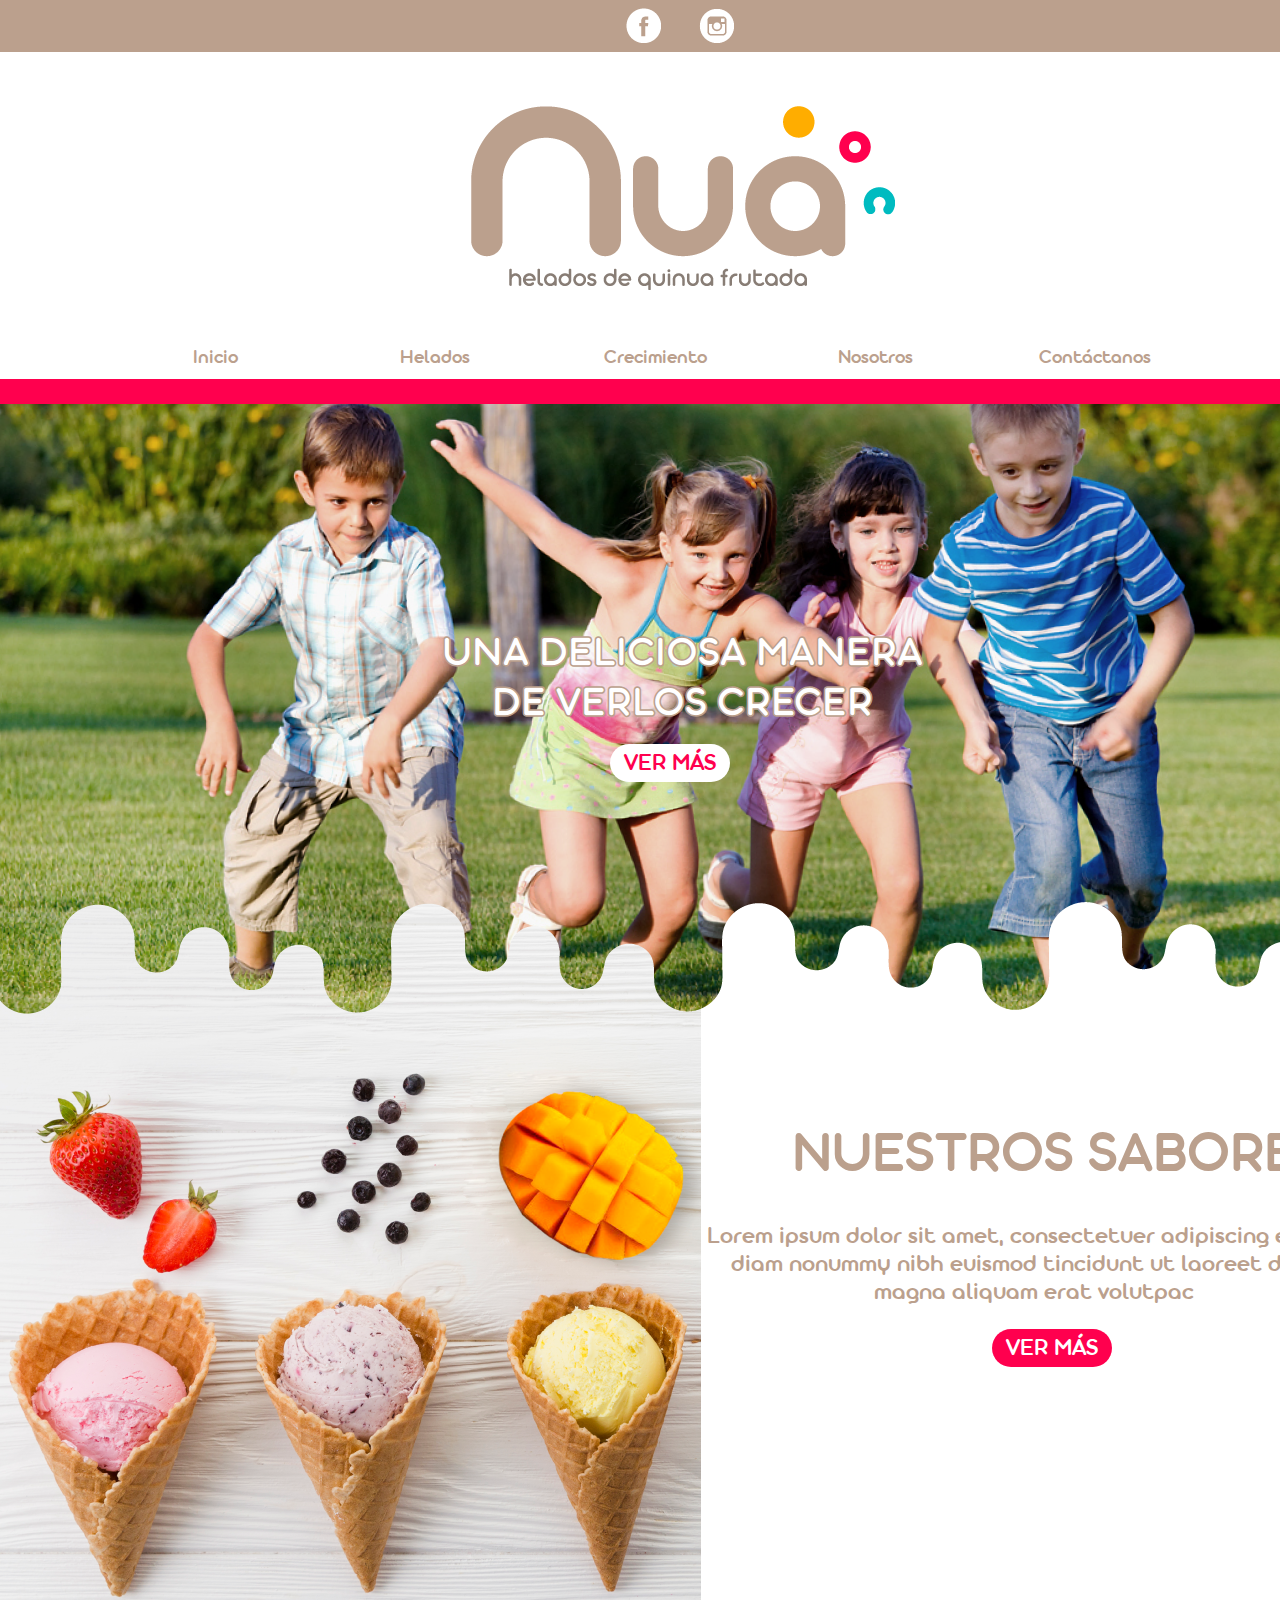
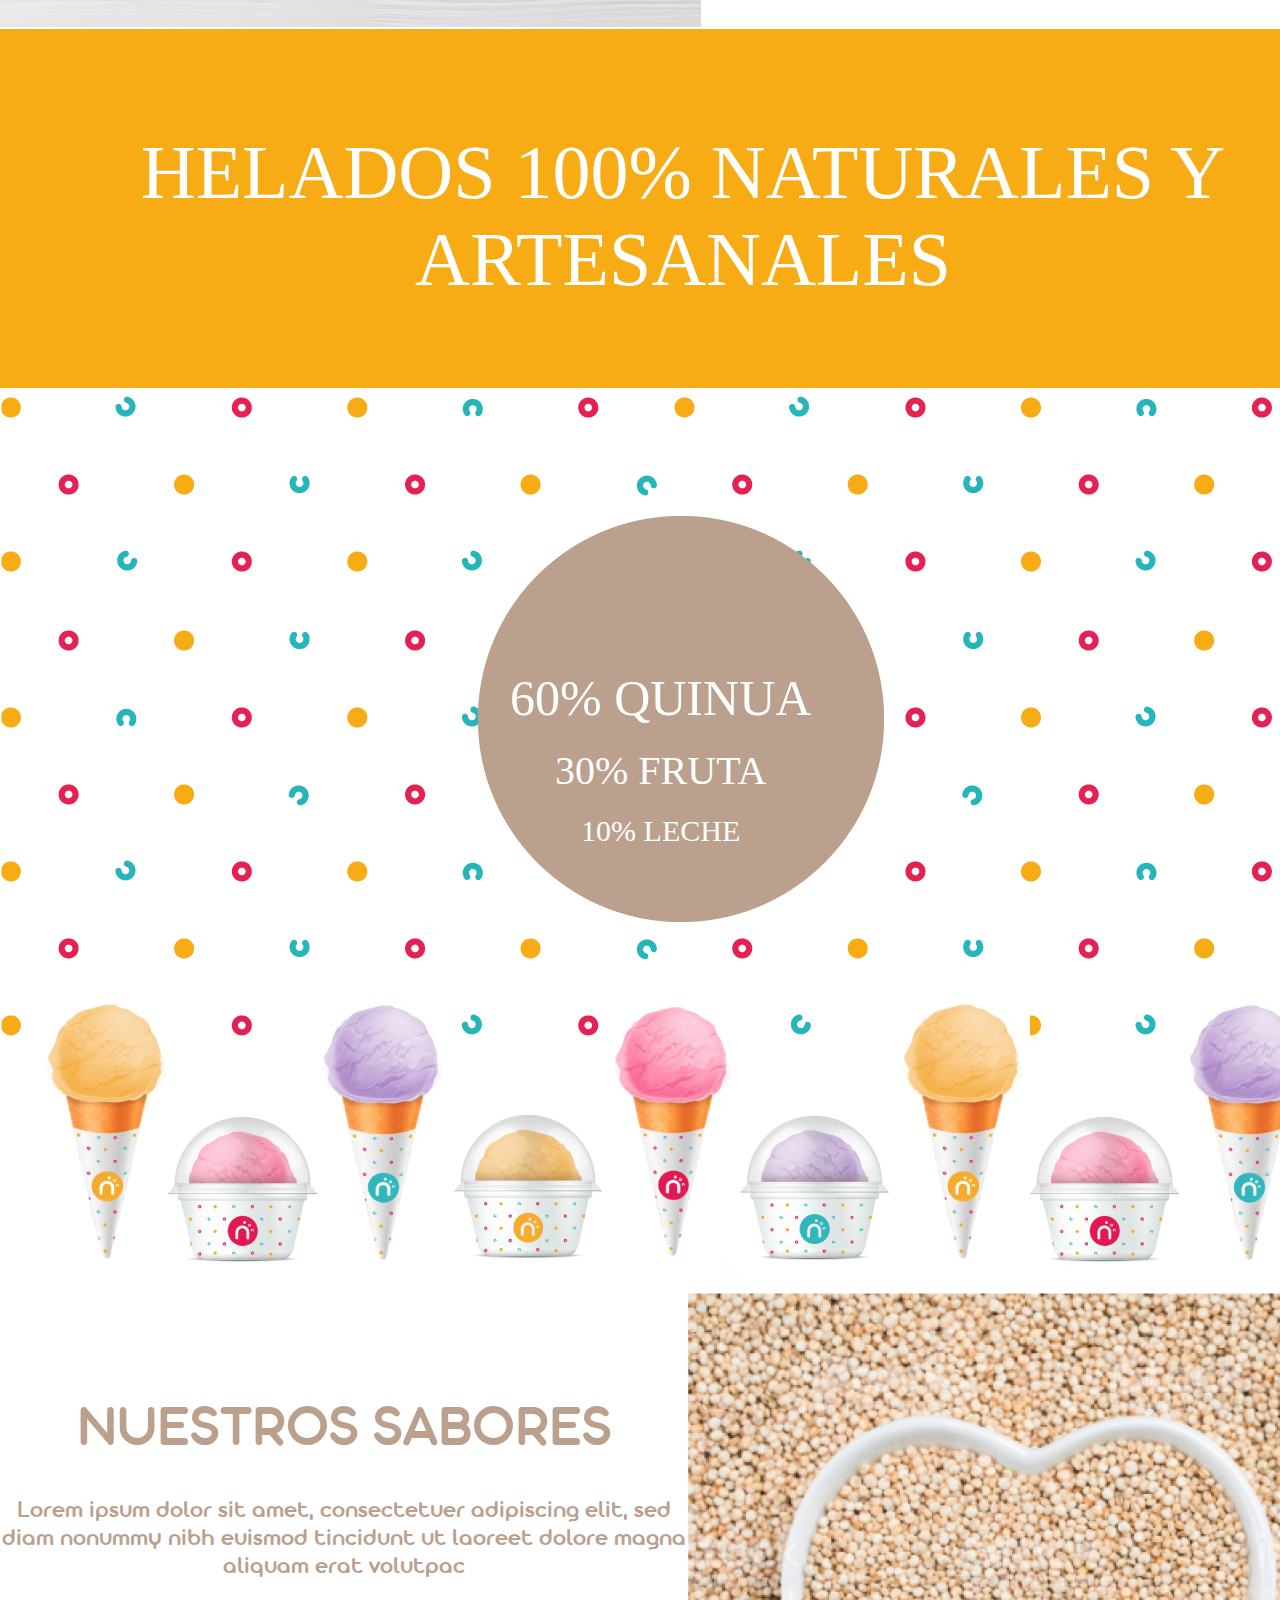
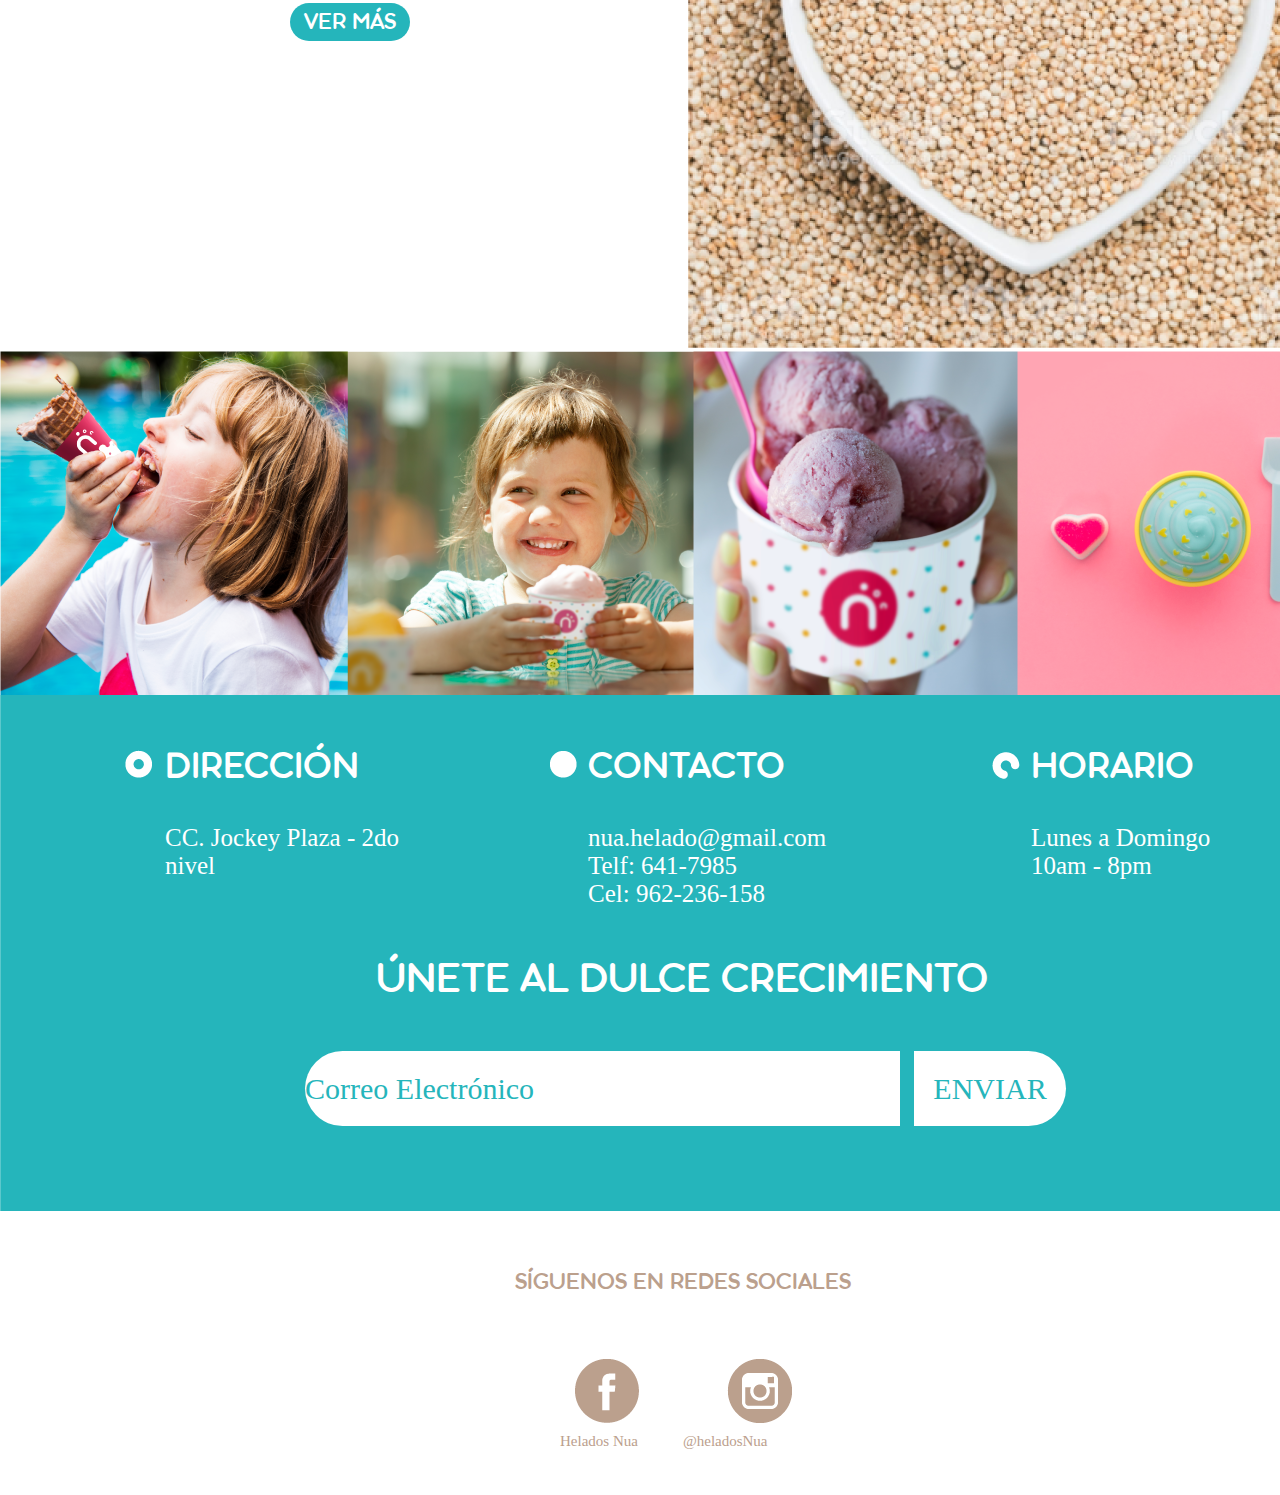
==== index.html @ 782ae6f1 "1" ====
<!doctype html>
<html>
<head>
<link href="images/logonua2.png" type="image/x-icon" rel="shortcut icon"/>
<meta charset="UTF-8">
<title>Nua</title>
<link href="css/estilos.css" rel="stylesheet" type="text/css">
</head>
<body>
<section class="contenedor">
	
<header class="cabecera">
	        <article class="rrss">
                <img src="images/1.png" alt="" class="rrss0"/>
	        </article>
			<nav class="cajalogo">
				<ul>
				<li><a href="index.html"><img src="images/logonua.png" alt="" class="logo"/></a></li>
				</ul>
		        <img src="images/logonua2.png" alt="" class="logo2"/>
	</nav>
			<nav class="menu">
				<ul>
					<li class="inicio"><a href="index.html">Inicio</a></li>
					<li><a href="helados.html">Helados</a></li>
					<li class="creci"><a href="crecimiento.html">Crecimiento</a></li>
					<li><a href="nosotros.html">Nosotros</a></li>
					<li><a href="contactanos.html">Contáctanos</a></li>
				</ul>
			</nav>
	        <article class="rosa">
	        </article>
</header>
	
	
<section class="contenido">
	
    <article class="parte1">
	    <img src="images/banner1.png" alt="" class="banner1"/>
        <h1 class="titulo1">UNA DELICIOSA MANERA<br>DE VERLOS CRECER</h1>
	    <article class="ovalo">
	       <p class="ver"><a href="nosotros.html">VER MÁS</a></p>
	    </article>
	    <img src="images/foto1.png" alt="" class="foto1"/>
	    <article class="cajatexto1">
		   <h2 class="subtitulo1">NUESTROS SABORES</h2>
		   <p>Lorem ipsum dolor sit amet, consectetuer adipiscing elit, sed diam nonummy nibh euismod tincidunt ut laoreet dolore magna aliquam erat volutpac</p>
		   <article class="ovalo2">
	          <p class="ver2"><a href="helados.html">VER MÁS</a></p>
	       </article>
	    </article>
    </article>
	
    <article class="parte2">
	    <article class="amarillo">
	       <p class="barraamarilla">HELADOS 100% NATURALES Y ARTESANALES</p>
	    </article>
	    <article class="bola">
		   <p class="ciento1">60% QUINUA</p>
           <p class="ciento2">30%  FRUTA</p>
           <p class="ciento3">10% LECHE</p>
	    </article>
	    <img src="images/banner2.png" alt="" class="banner2"/>
	    <article class="cajatexto2">
		   <h2 class="subtitulo2">NUESTROS SABORES</h2>
		   <p>Lorem ipsum dolor sit amet, consectetuer adipiscing elit, sed diam nonummy nibh euismod tincidunt ut laoreet dolore magna aliquam erat volutpac</p>
		   <article class="ovalo3">
	          <p class="ver2">VER MÁS</p>
	       </article>
	    </article>
	    <img src="images/foto2.png" alt="" class="foto2"/>
	    <img src="images/foto3.png" alt="" class="foto3"/>
	</article>
	
	<article class="parte3">
		<article class="caja">
		   <article class="texto1">
		      <h3>DIRECCIÓN</h3>
			  <p class="info">CC. Jockey Plaza - 2do nivel</p>
		   </article>
		   <article class="texto2">
			  <h3>CONTACTO</h3>
			   <p class="info">nua.helado@gmail.com Telf: 641-7985<br>Cel: 962-236-158</p>
		   </article>
		   <article class="texto3">
		      <h3>HORARIO</h3>
			  <p class="info">Lunes a Domingo<br>10am - 8pm</p>
		   </article>
	   	   <h3 class="unete">ÚNETE AL DULCE CRECIMIENTO</h3>
		   <article class="envio">
		      <form action="/action_page.php">
                 <input class="correo" type="text" name="email" value="Correo Electrónico">
                 <input class="correo2" type="submit" value="ENVIAR">
              </form>
		   </article>
        </article>
		<img src="images/foto4.png" alt="" class="foto4"/>
    </article>
</section>
	
	
<footer class="pie">
    <p class="cierre">SÍGUENOS EN REDES SOCIALES</p>
	<article class="link">
	<img src="images/rrss.png" alt="" class="redes"/>
    <p class="fb">Helados Nua</p>
	<p class="ig">@heladosNua</p>
	</article>
</footer>
	
</section>
</body>
</html>
---- css/estilos.css ----
@charset "UTF-8";
/* CSS Document */
@font-face{
	font-family: fuente_1;
	font-style: normal;
	font-weight: normal;
	src: url( ../fonts/Aristotelica-Display-DemiBold-trial.ttf);
}
@font-face{
	font-family: fuente_2;
	font-style: normal;
	font-weight: normal;
	src: url( ../fonts/Aristotelica-Display-Bold-trial.ttf);
}
@font-face{
	font-family: comfortaa;
}
*{
	margin: 0;
	padding: 0;
	list-style: none;
}
.contenedor{
	width: 1366px;
	height: auto;
	margin: 0 auto;
	font-family: fuente_1;
}
/* ==================== *\
	    CABEZA
\* ==================== */

.cabecera{
	width: 100%;
	height: auto;
	font-family: fuente_1;
}

.rrss{
	width: 100%;
	height: 52px;
	float: left;
	background: #BBA08D;
}

.rrss0{
	margin: 7px 0 0 625px;
 }

.cajalogo{
	width: 100%;
	height: 285px;
	float: left;
}

.logo{
	margin: 54px 0 0 471px;
}

.logo2{
	display: none;
}

.menu{
	float: left;
	width: 88%;
	margin: 0 0 0 150px;
}

.menu li a{
	padding-top: 12px;
	width: 130px;
	height: 30px;
	float: left;
	margin-right: 90px;
	text-decoration: none;
	color: #BBA08D;
	border-radius: 100px;
	text-align: center;
	font-size: 20px;
}

.menu li a:hover{
	background: #FF004E;
	color: white;
}

.rosa{
	width: 100%;
	height: 25px;
	background: #FF004E;
	float: left;
}

/* ==================== *\
	    CONTENIDO
\* ==================== */

.contenido{
	width: 100%;
	height: auto;
    overflow: hidden;
	float: left;
}

/* ==================== *\
	    PARTE1
\* ==================== */

.parte1{
	width: 100%;
	height: 1225px;
	float: left;
}

.banner1{
	width: auto;
	position: absolute;
	float: left;
}

.titulo1{
	text-align: center;
	margin: 230px 0 0 442px;
	font-size: 45px;
	color: white;
	position: absolute;
	font-family: fuente_2;
  -webkit-text-stroke: 1.5px #BBA08D;
}

.ovalo{
	margin: 340px 0 0 610px;
	position: absolute;
	width: 120px;
	height: 38px;
	background: white;
	border-bottom-right-radius: 20px;
	border-bottom-left-radius: 20px;
	border-top-right-radius: 20px;
	border-top-left-radius: 20px;
}

.ver{
	margin-top: 8px;
}

.ver a{
	color: #FF004E;
	width: 120px;
	height: 30px;
	float: left;
	text-decoration: none;
	border-radius: 100px;
	text-align: center;
	font-size: 25px;
}

.foto1{
	margin: 482px 0;
	float: none;
}

.cajatexto1{
	width: 664px;
	height: 610px;
	position:relative;
	margin-top: 614px;
	float: right;
}

.subtitulo1{
	margin: 111px 0 0 50px;
	font-size: 60px;
	text-align: center;
	color: #BBA08D;
}

p{
	margin-top: 30px;
	font-size: 25px;
	text-align: center;
	color: #BBA08D;
}

.ovalo2{
	margin:  20px 0 0 290px;
	position: absolute;
	width: 120px;
	height: 38px;
	background: #FF004E;
	border-bottom-right-radius: 20px;
	border-bottom-left-radius: 20px;
	border-top-right-radius: 20px;
	border-top-left-radius: 20px;
}

.ver2{
	color: white;
	margin-top: 8px;
}

.ver2 a{
	color: white;
	width: 120px;
	height: 30px;
	float: left;
	text-decoration: none;
	border-radius: 100px;
	text-align: center;
	font-size: 25px;
}

/* ==================== *\
	    PARTE2
\* ==================== */

.parte2{
	width: 100%;
	height: auto;
	float: left;
}

.amarillo{
	width: 100%;
	height: 359px;
	background: #F7AB14;
	float: left;
}

.barraamarilla{
	font-size: 76px;
	text-align: center;
	margin: 100px 0 0 0;
	font-family: comfortaa;
	color: white;
}

.bola{
	position: absolute;
	font-family: comfortaa;
	margin: 610px 0 0 510px;
}

.ciento1{
	font-size: 50px;
	color: white;
}

.ciento2{
	font-size: 40px;
	color: white;
	margin-top: 20px;
}

.ciento3{
	font-size: 30px;
	color: white;
	margin-top: 20px;
}

.banner2{
	float: left;
}

.cajatexto2{
	width: 688px;
	height: 656px;
	float: left;
}

.subtitulo2{
	margin: 111px 0 0 0px;
	font-size: 60px;
	text-align: center;
	color: #BBA08D;
}

.ovalo3{
	margin:  20px 0 0 290px;
	position: absolute;
	width: 120px;
	height: 38px;
	background: #25B5BB;
	border-bottom-right-radius: 20px;
	border-bottom-left-radius: 20px;
	border-top-right-radius: 20px;
	border-top-left-radius: 20px;
}

.foto2{
	float: left;
}

.foto3{
	float: left;
}

/* ==================== *\
	    PARTE3
\* ==================== */

.parte3{
	width: 100%;
	height: auto;
	float: left;
}

.caja{
	width: 1366px;
	position: absolute;
	color: white;
}

.texto1{
	margin: 55px 0 0 165px;
	width: 258px;
	height: 210px;
	float: left;
}

.texto2{
	margin: 55px 0 0 165px;
	width: 258px;
	height: 210px;
	float: left;
}

.texto3{
	margin: 55px 0 0 185px;
	width: 258px;
	height: 210px;
	float: left;
}

h3{
	font-size: 40px;
}

.info{
	color: white;
	font-family: comfortaa;
	text-align: left;
}

.unete{
	float: left;
	margin: 0 0 0 376px;
	font-size: 45px;
}

.envio{
	margin: 41px 0 0 305px;
	width: 765px;
	height: 75px;
	float: left;
}

.correo{
	width: 595px;
	height: 75px;
	border-top-left-radius: 50px;
	border-bottom-left-radius: 50px;
	font-size: 30px;
	font-family: comfortaa;
	color: #25B5BB;
	border: 0px;
}

.correo2{
	width: 152px;
	height: 75px;
	border-top-right-radius: 50px;
	border-bottom-right-radius: 50px;
	font-size: 30px;
	font-family: comfortaa;
	color: #25B5BB;
	border: 0px;
	margin-left: 10px;
	background: white;
}

.foto4{
	float: left;
}

/* ==================== *\
	    PIE
\* ==================== */

.pie{
	widows: 100%;
	height: 284px;
	float: left;
}

.cierre{
	margin: 60px;
}

.redes{
	margin-left: 575px;
	float: left;
}

.fb{
	font-size: 15px;
	font-family: comfortaa;
	float: left;
	margin: 10px 0 0 560px;
}

.ig{
	font-size: 15px;
	font-family: comfortaa;
	float: left;
	margin: 10px 0 0 45px;
}

/* ==================== *\
	    PARTE4
\* ==================== */

.parte4{
	width: 100%;
	height: auto;
	float: left;
}

.banner3{
	width: auto;
	position: absolute;
}

.titulo2{
	text-align: center;
	margin: 260px 0 0 590px;
	font-size: 60px;
	color: #BBA08D;
	position: absolute;
	font-family: fuente_2;
}

.blanco{
	width: 100%;
	height: 405px;
	position:relative;
	margin-top: 674px;
	float: left;
}

.barrablanca{
	font-size: 76px;
	text-align: center;
	margin: 80px 0 0 0;
	font-family: comfortaa;
	color: #F7AB14;
}

/* ==================== *\
	    PARTE5
\* ==================== */

.parte5{
	width: 100%;
	height: auto;
	float: left;
}

.bloque1{
	width: 100%;
	height: auto;
	float: left;
}
.foto5{
	float: left;
}

.cajatexto3{
	width: 690px;
	height: 676px;
	float: left;
}

.subtitulo3{
	margin-top: 150px;
	font-size: 60px;
	text-align: center;
	color: #FF004E;
}

.bloque2{
	width: 100%;
	height: auto;
	float: left;
}

.cajatexto4{
	width: 690px;
	height: 676px;
	float: left;
}

.subtitulo4{
	margin-top: 150px;
	font-size: 60px;
	text-align: center;
	color: #25B5BB;
}


.foto6{
	float: left;
}

.bloque3{
	width: 100%;
	height: auto;
	float: left;
}

.foto7{
	float: left;
}

.cajatexto5{
	width: 690px;
	height: 676px;
	float: left;
}

.subtitulo5{
	margin-top: 150px;
	font-size: 60px;
	text-align: center;
	color: #F7AB14;
}


/* ==================== *\
	    PARTE6
\* ==================== */

.parte6{
	width: 100%;
	height: auto;
	float: left;
}

.banner4{
	width: auto;
	position: absolute;
}

.titulo3{
	text-align: center;
	margin: 250px 0 0 460px;
	font-size: 70px;
	color: white;
	position: absolute;
	font-family: fuente_2;
	-webkit-text-stroke : 3px #887D75;
}

.bolitas{
	width: 100%;
	height: 587px;
	position:relative;
	margin-top: 674px;
	float: left;
}

.foto8{
	float: left;
}

.cajatexto6{
	width: 100%;
	height: 80px;
	position: absolute;
	float: left;
	background: #BBA08D;
	margin-top: 225px;
}

.barra{
	margin-top: 25px;
	color: white;
	font-size: 30px;
}

/* ==================== *\
	    PARTE7
\* ==================== */

.parte7{
	width: 100%;
	height: auto;
	float: left;
}

.bloque4{
	width: 100%;
	height: auto;
	float: left;
}

.foto9{
	float: left;
}

.cajatexto7{
	width: 746px;
	height: 491px;
	float: left;
}

.subtitulo6{
	margin-top: 150px;
	font-size: 60px;
	text-align: center;
	color: #25B5BB;
}

.cajatexto8{
	width: 100%;
	height: 310px;
	position:relative;
	float: left;
	background: #F7AB14;
}

.barra1{
	margin-top: 60px;
	color: white;
	font-size: 40px;
}

.barra2{
	margin: 10px 120px 0 0;
 	text-align: right;
	color: white;
}

.foto10{
	float: left;
}

.foto11{
	float: left;
}

/* ==================== *\
	    PARTE8
\* ==================== */

.parte8{
	width: 100%;
	height: auto;
	float: left;
}

.bloque5{
	width: 100%;
	height: auto;
	float: left;
}

.foto12{
	float: left;
}

.cajatexto10{
	width: 667px;
	height: 531px;
	float: left;
}

.subtitulo7{
	margin-top: 150px;
	font-size: 60px;
	text-align: center;
	color: #25B5BB;
}

.cajatexto11{
	width: 100%;
	height: 175px;
	position:relative;
	float: left;
	background: #BBA08D;
}

.barra3{
	margin-top: 45px;
	color: white;
	font-size: 42px;
}

.foto13{
	float: left;
}

/* ==================== *\
	    PARTE9
\* ==================== */

.parte9{
	width: 100%;
	height: auto;
	float: left;
}
.bloque6{
	margin: 100px 0 0 300px;
	background: white;
	width: 766px;
	height: 669px;
	float: left;
	position: absolute;
}

.subtitulo8{
	margin-top: 120px;
	font-size: 60px;
	text-align: center;
	color: #25B5BB;
}

.inf{
	font-family: comfortaa;
	text-align: center;
}

.subtitulo9{
	margin-top: 50px;
	font-size: 60px;
	text-align: center;
	color: #FFAD00;
}

.bloque7{
	margin: 850px 0 0 100px;
	background: white;
	width: 1181px;
	height: 802px;
	float: left;
	position: absolute;
}

.subtitulo10{
	margin-top: 50px;
	font-size: 60px;
	text-align: center;
	color: #FF004E;
}



.cajaFlex {
	padding:50px;
	}

form{
	margin: auto;
	width: 850px;
}

form li {
	margin-bottom: 15px;
	width: 850px;
}

.cajaTXT {
	padding: 5px;
	font-size: 24px;
	width: 820px;
	font-family: comfortaa;
}

.cajaTXTm{
	padding: 5px;
	font-size: 24px;
	width: 820px;
	height: 300px;
	font-family: comfortaa;
}




@media screen and (max-width: 780px) {

.contenedor{
	width: 100%;
	max-width: 780px;
	height: auto;
	margin: 0 auto;
	font-family: fuente_1;
}
	
.cabecera{
	width: 100%;
	height: 407px;
	font-family: fuente_1;
}

.rrss{
	width: 100%;
	height: 40px;
	float: left;
	background: #BBA08D;
}

.rrss0{
	display: none;
 }

.cajalogo{
	width: 100%;
	height: 285px;
	float: left;
}

.logo{
	display: none;
}
	
.logo2{
	display: block;
	width: 25%;
	margin-top: 20px;
	margin-left: 38%;
}

.inicio{
	display: none;
}	

.creci{
	display: none;
}		
	
.menu{
	float: left;
	width: 88%;
	margin: 0 0 0 10%;
}

.menu li a{
	padding-top: 12px;
	width: 19%;
	height: 30px;
	float: left;
	margin-right: 90px;
	text-decoration: none;
	color: #BBA08D;
	border-radius: 100px;
	text-align: center;
	font-size: 22px;
}

.menu li a:hover{
	background: #FF004E;
	color: white;
}

.rosa{
	margin-top: 20px;
	width: 100%;
	height: 20px;
	background: #FF004E;
	float: left;
}

/* ==================== *\
	    CONTENIDO
\* ==================== */

.contenido{
	width: 100%;
	height: auto;
    overflow: hidden;
	float: left;
}

/* ==================== *\
	    PARTE1
\* ==================== */

.parte1{
	width: 100%;
	height: 630px;
	float: left;
}

.banner1{
	width: 100%;
	position: absolute;
	float: left;
}

.titulo1{
	text-align: center;
	margin: 150px 0 0 242px;
	font-size: 30px;
	color: white;
	position: absolute;
	font-family: fuente_2;
  -webkit-text-stroke: 1.5px #BBA08D;
}

.ovalo{
	display: none;
}

.ver{
	display: none;
}

.ver a{
	display: none;
}

.foto1{
	
	display: none;
}

.cajatexto1{
	margin-top: 350px;
	width: 100%;
	height: 280px;
	float: left;
}

.subtitulo1{
	margin: 50px 0 0 0px;
	font-size: 60px;
	text-align: center;
	color: #BBA08D;
}

p{
	margin-top: 20px;
	font-size: 20px;
	text-align: center;
	color: #BBA08D;
}

.ovalo2{
	margin:  20px 0 0 330px;
	position: absolute;
	width: 120px;
	height: 38px;
	background: #FF004E;
	border-bottom-right-radius: 20px;
	border-bottom-left-radius: 20px;
	border-top-right-radius: 20px;
	border-top-left-radius: 20px;
}

.ver2{
	color: white;
	margin-top: 8px;
}

.ver2 a{
	color: white;
	width: 120px;
	height: 30px;
	float: left;
	text-decoration: none;
	border-radius: 100px;
	text-align: center;
	font-size: 25px;
}

/* ==================== *\
	    PARTE2
\* ==================== */

.parte2{
	width: 100%;
	height: auto;
	float: left;
}

.amarillo{
	width: 100%;
	height: 159px;
	background: #F7AB14;
	float: left;
}

.barraamarilla{
	font-size: 40px;
	text-align: center;
	margin: 40px 0 0 0;
	font-family: comfortaa;
	color: white;
}

.bola{
	position: absolute;
	font-family: comfortaa;
	margin: 270px 0 0 280px;
}

.ciento1{
	font-size: 30px;
	color: white;
}

.ciento2{
	font-size: 24px;
	color: white;
	margin-top: 10px;
}

.ciento3{
	font-size: 18px;
	color: white;
	margin-top: 10px;
}

.banner2{
	width: 100%;
	float: left;
}

.cajatexto2{
	width: 100%;
	height: 356px;
	float: left;
}

.subtitulo2{
	margin: 50px 0 0 0px;
	font-size: 60px;
	text-align: center;
	color: #BBA08D;
}

.ovalo3{
	margin:  20px 0 0 330px;
	position: absolute;
	width: 120px;
	height: 38px;
	background: #25B5BB;
	border-bottom-right-radius: 20px;
	border-bottom-left-radius: 20px;
	border-top-right-radius: 20px;
	border-top-left-radius: 20px;
}

.foto2{
	display: none;
}

.foto3{
	width: 100%;
	float: left;
}

/* ==================== *\
	    PARTE3
\* ==================== */

.parte3{
	width: 100%;
	height: auto;
	float: left;
}

.caja{
	width: 100%;
	position: absolute;
	color: white;
}

.texto1{
	margin: 28px 0 0 95px;
	width: 20%;
	height: 120px;
	float: left;
}

.texto2{
	margin: 28px 0 0 85px;
	width: 20%;
	height: 120px;
	float: left;
}

.texto3{
	margin: 28px 0 0 95px;
	width: 20%;
	height: 120px;
	float: left;
}

h3{
	width: 100%;
	font-size: 25px;
}

.info{
	font-size: 15px;
	margin-top: 10px;
	color: white;
	font-family: comfortaa;
	text-align: left;
}

.unete{
	float: left;
	margin: 0 0 0 140px;
	font-size: 35px;
}

	form{
		width: 500px;
	}	
	
.envio{
	margin: 10px 0 0 135px;
	width: 70%;
	height: 75px;
	float: left;
}

.correo{
	width: 70%;
	height: 50px;
	border-top-left-radius: 50px;
	border-bottom-left-radius: 50px;
	font-size: 20px;
	font-family: comfortaa;
	color: #25B5BB;
	border: 0px;
}

.correo2{
	width: 20%;
	height: 50px;
	border-top-right-radius: 50px;
	border-bottom-right-radius: 50px;
	font-size: 18px;
	font-family: comfortaa;
	color: #25B5BB;
	border: 0px;
	margin-left: 5px;
	background: white;
}

.foto4{
	width: 100%;
	float: left;
}

/* ==================== *\
	    PIE
\* ==================== */

.pie{
	width: 100%;
	height: 204px;
	float: left;
}

.cierre{
	text-align: center;
	margin-top: 20px;
	margin-left: 250px;
	float: left;
}

.link{
	width: 100%;
	height: 100px;
	float: left;
}	
	
.redes{
	margin: 0px 0 0 275px; 
	float: left;
	}
.fb{
	display: none;
	}
.ig{
	display: none;
	}
}
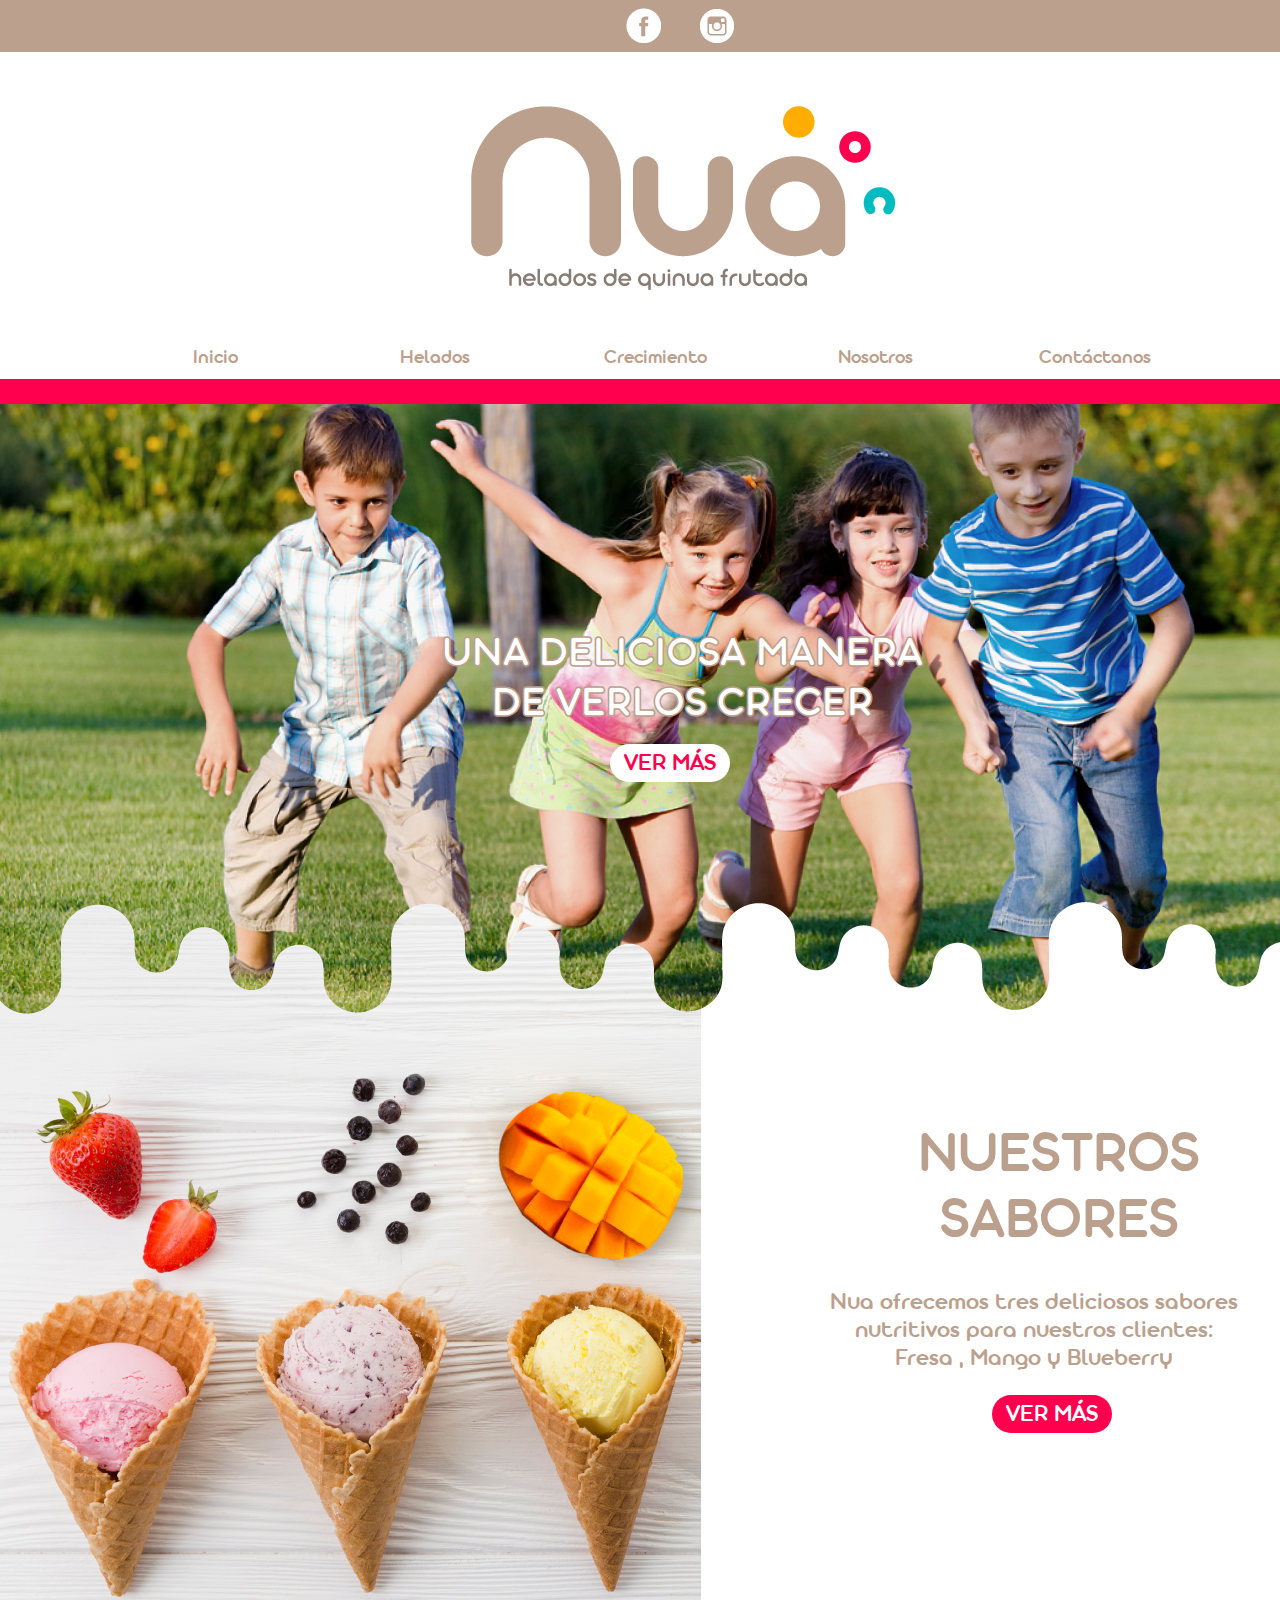
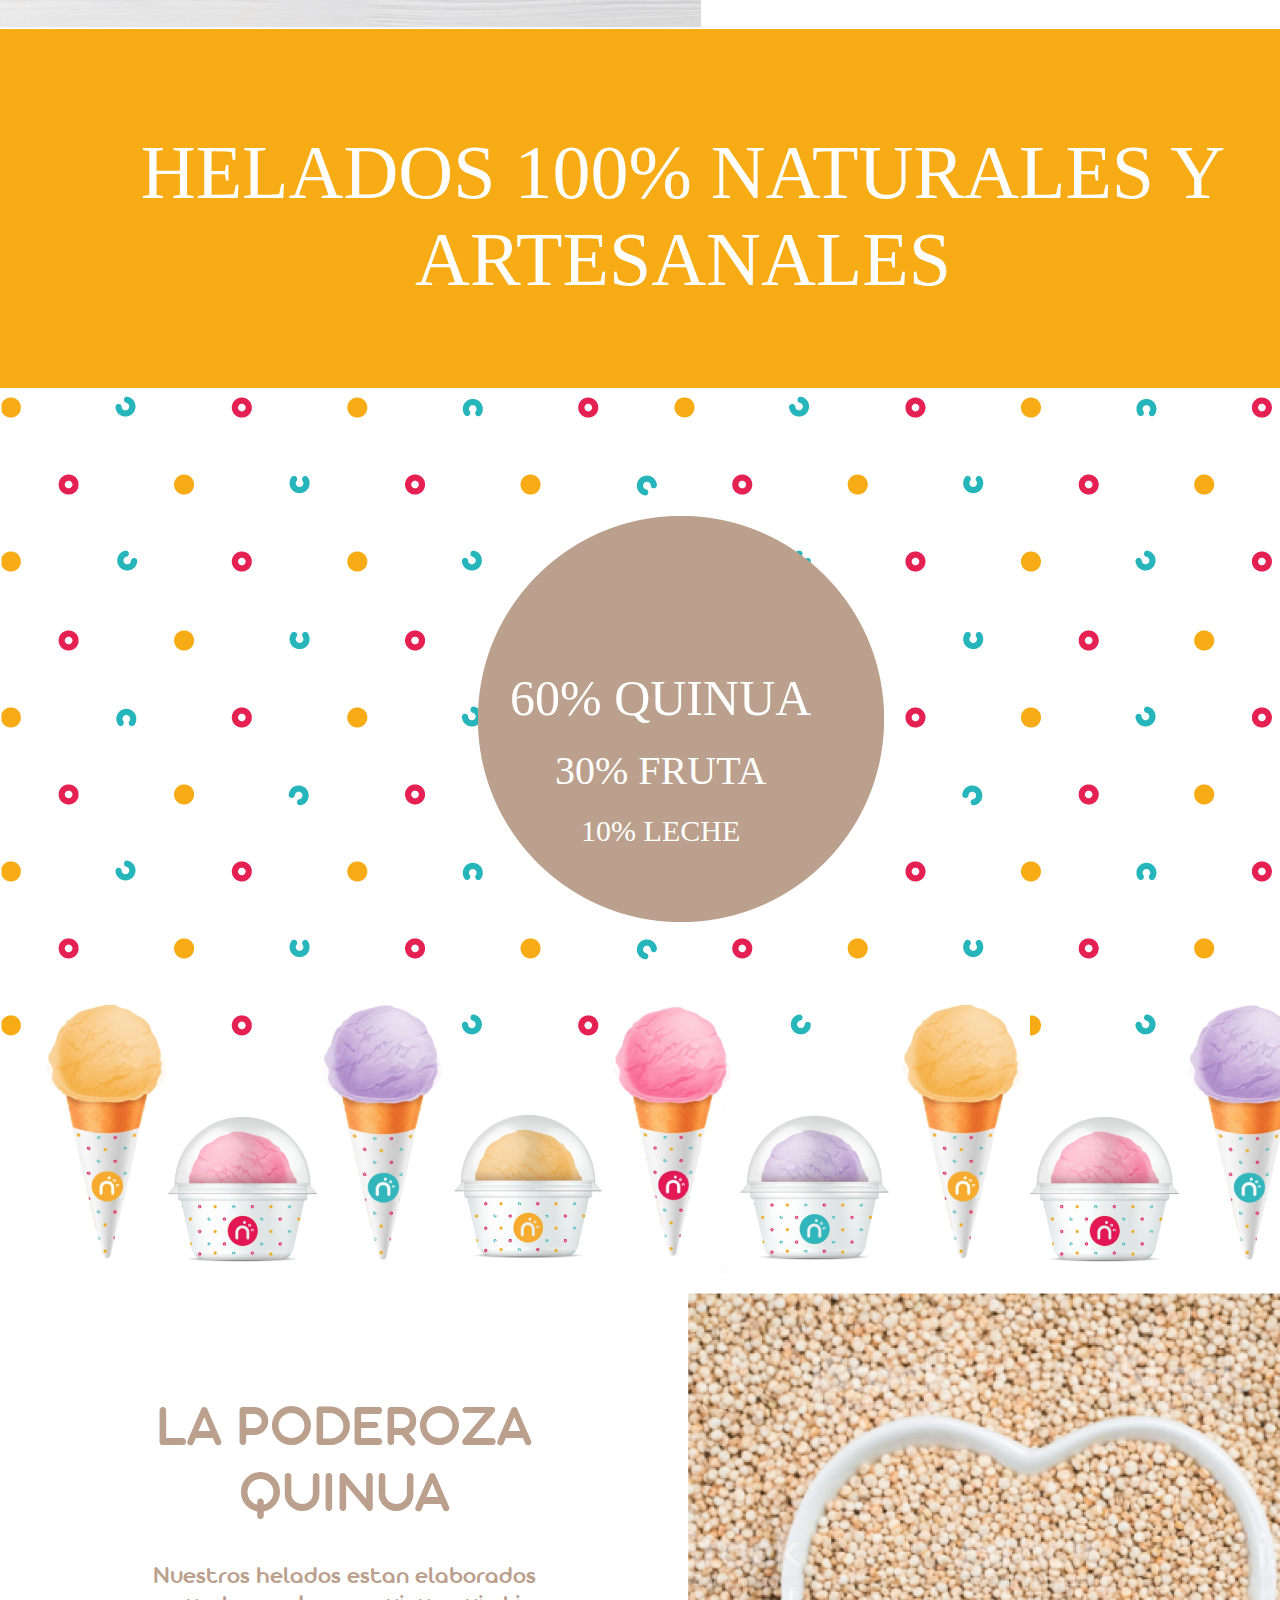
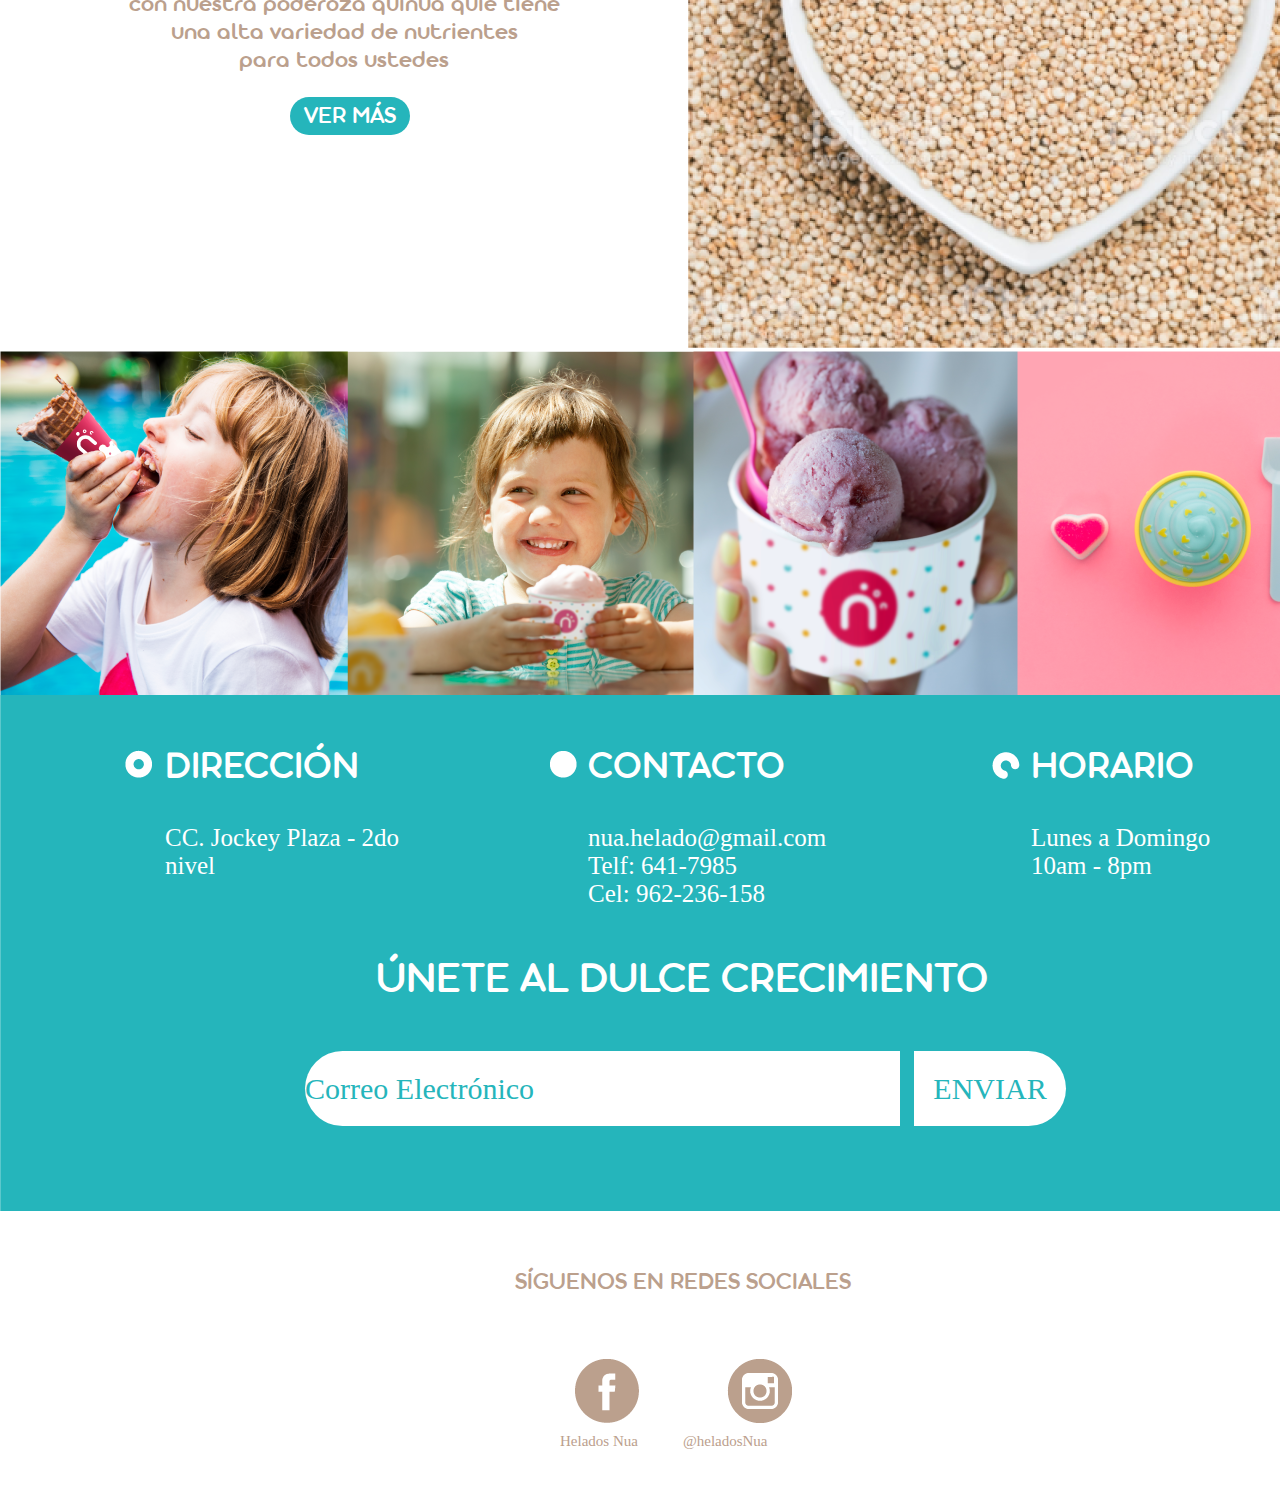
==== commit 08ca3c59: "1" ====
--- a/index.html
+++ b/index.html
@@ -1,8 +1,10 @@
 <!doctype html>
 <html>
 <head>
+<link rel="stylesheet" media="only screen and (max-width: 480px)" href="css/estilos.css">
 <link href="images/logonua2.png" type="image/x-icon" rel="shortcut icon"/>
 <meta charset="UTF-8">
+<meta name="viewport" content="width=device-width, initial-sacle=1.0">
 <title>Nua</title>
 <link href="css/estilos.css" rel="stylesheet" type="text/css">
 </head>
@@ -43,8 +45,8 @@
 	    </article>
 	    <img src="images/foto1.png" alt="" class="foto1"/>
 	    <article class="cajatexto1">
-		   <h2 class="subtitulo1">NUESTROS SABORES</h2>
-		   <p>Lorem ipsum dolor sit amet, consectetuer adipiscing elit, sed diam nonummy nibh euismod tincidunt ut laoreet dolore magna aliquam erat volutpac</p>
+		   <h2 class="subtitulo1">NUESTROS<br>SABORES</h2>
+		   <p>Nua ofrecemos tres deliciosos sabores<br>nutritivos para nuestros clientes:<br>Fresa , Mango y Blueberry</p>
 		   <article class="ovalo2">
 	          <p class="ver2"><a href="helados.html">VER MÁS</a></p>
 	       </article>
@@ -62,10 +64,10 @@
 	    </article>
 	    <img src="images/banner2.png" alt="" class="banner2"/>
 	    <article class="cajatexto2">
-		   <h2 class="subtitulo2">NUESTROS SABORES</h2>
-		   <p>Lorem ipsum dolor sit amet, consectetuer adipiscing elit, sed diam nonummy nibh euismod tincidunt ut laoreet dolore magna aliquam erat volutpac</p>
+		   <h2 class="subtitulo2">LA PODEROZA<br>QUINUA</h2>
+		   <p>Nuestros helados estan elaborados<br>con nuestra poderoza quinua quie tiene<br>una alta variedad de nutrientes<br>para todos ustedes</p>
 		   <article class="ovalo3">
-	          <p class="ver2">VER MÁS</p>
+	          <p class="ver2"><a href="crecimiento.html">VER MÁS</a></p>
 	       </article>
 	    </article>
 	    <img src="images/foto2.png" alt="" class="foto2"/>
--- a/css/estilos.css
+++ b/css/estilos.css
@@ -788,11 +788,23 @@
 
 
 
-@media screen and (max-width: 780px) {
+
+
+
+
+
+
+
+
+
+
+
+
+@media screen and (max-width: 480px){
 
 .contenedor{
 	width: 100%;
-	max-width: 780px;
+	max-width: 480px;
 	height: auto;
 	margin: 0 auto;
 	font-family: fuente_1;
@@ -800,13 +812,13 @@
 	
 .cabecera{
 	width: 100%;
-	height: 407px;
+	height: 260px;
 	font-family: fuente_1;
 }
 
 .rrss{
 	width: 100%;
-	height: 40px;
+	height: 20px;
 	float: left;
 	background: #BBA08D;
 }
@@ -817,7 +829,7 @@
 
 .cajalogo{
 	width: 100%;
-	height: 285px;
+	height: 185px;
 	float: left;
 }
 
@@ -843,20 +855,20 @@
 .menu{
 	float: left;
 	width: 88%;
-	margin: 0 0 0 10%;
+	margin: 0 0 0 9%;
 }
 
 .menu li a{
-	padding-top: 12px;
-	width: 19%;
-	height: 30px;
-	float: left;
-	margin-right: 90px;
+	padding-top: 5px;
+	width: 27%;
+	height: 20px;
+	float: left;
+	margin-right: 10px;
 	text-decoration: none;
 	color: #BBA08D;
 	border-radius: 100px;
 	text-align: center;
-	font-size: 22px;
+	font-size: 18px;
 }
 
 .menu li a:hover{
@@ -867,7 +879,7 @@
 .rosa{
 	margin-top: 20px;
 	width: 100%;
-	height: 20px;
+	height: 10px;
 	background: #FF004E;
 	float: left;
 }
@@ -889,7 +901,7 @@
 
 .parte1{
 	width: 100%;
-	height: 630px;
+	height: 460px;
 	float: left;
 }
 
@@ -901,12 +913,12 @@
 
 .titulo1{
 	text-align: center;
-	margin: 150px 0 0 242px;
-	font-size: 30px;
+	margin: 70px 0 0 23%;
+	font-size: 24px;
 	color: white;
 	position: absolute;
 	font-family: fuente_2;
-  -webkit-text-stroke: 1.5px #BBA08D;
+  -webkit-text-stroke: 1px #BBA08D;
 }
 
 .ovalo{
@@ -927,30 +939,33 @@
 }
 
 .cajatexto1{
-	margin-top: 350px;
-	width: 100%;
-	height: 280px;
+	margin-top: 210px;
+	width: 100%;
+	height: 250px;
 	float: left;
 }
 
 .subtitulo1{
 	margin: 50px 0 0 0px;
-	font-size: 60px;
+	font-size: 30px;
 	text-align: center;
 	color: #BBA08D;
 }
 
 p{
 	margin-top: 20px;
-	font-size: 20px;
+	font-size: 18px;
 	text-align: center;
 	color: #BBA08D;
 }
 
 .ovalo2{
-	margin:  20px 0 0 330px;
-	position: absolute;
-	width: 120px;
+	margin-top:  20px;
+	display:block;
+  margin-left: 37%;
+  margin-right: 37%;
+	position: absolute;
+	width: 26%;
 	height: 38px;
 	background: #FF004E;
 	border-bottom-right-radius: 20px;
@@ -987,65 +1002,69 @@
 
 .amarillo{
 	width: 100%;
-	height: 159px;
+	height: 120px;
 	background: #F7AB14;
 	float: left;
 }
 
 .barraamarilla{
-	font-size: 40px;
-	text-align: center;
-	margin: 40px 0 0 0;
+	font-size: 26px;
+	text-align: center;
+	margin: 30px 0 0 0;
 	font-family: comfortaa;
 	color: white;
 }
 
 .bola{
-	position: absolute;
-	font-family: comfortaa;
-	margin: 270px 0 0 280px;
+	width: 26%;
+    margin-left: 37%;
+    margin-right: 37%;
+	position: absolute;
+	font-family: comfortaa;
+	margin-top: 185px;
 }
 
 .ciento1{
+	font-size: 16px;
+	color: white;
+}
+
+.ciento2{
+	font-size: 14px;
+	color: white;
+	margin-top: 8px;
+}
+
+.ciento3{
+	font-size: 12px;
+	color: white;
+	margin-top: 8px;
+}
+
+.banner2{
+	width: 100%;
+	float: left;
+}
+
+.cajatexto2{
+	width: 100%;
+	height: 246px;
+	float: left;
+}
+
+.subtitulo2{
+	margin: 40px 0 0 0px;
 	font-size: 30px;
-	color: white;
-}
-
-.ciento2{
-	font-size: 24px;
-	color: white;
-	margin-top: 10px;
-}
-
-.ciento3{
-	font-size: 18px;
-	color: white;
-	margin-top: 10px;
-}
-
-.banner2{
-	width: 100%;
-	float: left;
-}
-
-.cajatexto2{
-	width: 100%;
-	height: 356px;
-	float: left;
-}
-
-.subtitulo2{
-	margin: 50px 0 0 0px;
-	font-size: 60px;
 	text-align: center;
 	color: #BBA08D;
 }
 
 .ovalo3{
-	margin:  20px 0 0 330px;
-	position: absolute;
-	width: 120px;
-	height: 38px;
+	margin-top:  20px;
+	position: absolute;
+	width: 26%;
+    margin-left: 37%;
+    margin-right: 37%;
 	background: #25B5BB;
 	border-bottom-right-radius: 20px;
 	border-bottom-left-radius: 20px;
@@ -1079,33 +1098,33 @@
 }
 
 .texto1{
-	margin: 28px 0 0 95px;
+	margin: 16px 0 0 13%;
 	width: 20%;
-	height: 120px;
+	height: 90px;
 	float: left;
 }
 
 .texto2{
-	margin: 28px 0 0 85px;
+	margin: 16px 0 0 11%;
 	width: 20%;
-	height: 120px;
+	height: 90px;
 	float: left;
 }
 
 .texto3{
-	margin: 28px 0 0 95px;
+	margin: 16px 0 0 12%;
 	width: 20%;
-	height: 120px;
+	height: 90px;
 	float: left;
 }
 
 h3{
 	width: 100%;
-	font-size: 25px;
+	font-size: 18px;
 }
 
 .info{
-	font-size: 15px;
+	font-size: 10px;
 	margin-top: 10px;
 	color: white;
 	font-family: comfortaa;
@@ -1113,28 +1132,29 @@
 }
 
 .unete{
-	float: left;
-	margin: 0 0 0 140px;
-	font-size: 35px;
+	width: 70%;
+	float: left;
+	margin: 0 0 0 22%;
+	font-size: 18px;
 }
 
 	form{
-		width: 500px;
+		width: 300px;
 	}	
 	
 .envio{
-	margin: 10px 0 0 135px;
+	margin: 0px 0 0 8.5%;
 	width: 70%;
-	height: 75px;
+	height: 35px;
 	float: left;
 }
 
 .correo{
 	width: 70%;
-	height: 50px;
+	height: 20px;
 	border-top-left-radius: 50px;
 	border-bottom-left-radius: 50px;
-	font-size: 20px;
+	font-size: 12px;
 	font-family: comfortaa;
 	color: #25B5BB;
 	border: 0px;
@@ -1142,14 +1162,14 @@
 
 .correo2{
 	width: 20%;
-	height: 50px;
+	height: 20px;
 	border-top-right-radius: 50px;
 	border-bottom-right-radius: 50px;
-	font-size: 18px;
+	font-size: 12px;
 	font-family: comfortaa;
 	color: #25B5BB;
 	border: 0px;
-	margin-left: 5px;
+	margin-left: 1px;
 	background: white;
 }
 
@@ -1164,26 +1184,31 @@
 
 .pie{
 	width: 100%;
-	height: 204px;
+	height: 104px;
 	float: left;
 }
 
 .cierre{
+	width: 60%;
 	text-align: center;
 	margin-top: 20px;
-	margin-left: 250px;
+	margin-left: 20%;
+	margin-right: 20%;
 	float: left;
 }
 
 .link{
-	width: 100%;
-	height: 100px;
+	margin-top: -50px;
+	width: 100%;
+	height: 50px;
 	float: left;
 }	
 	
 .redes{
-	margin: 0px 0 0 275px; 
-	float: left;
+    margin-left: 35%;
+    margin-right: 35%;
+	float: left;
+	width: 30%;
 	}
 .fb{
 	display: none;
@@ -1191,6 +1216,266 @@
 .ig{
 	display: none;
 	}
-}
 	
-
+/* ==================== *\
+	    PARTE4
+\* ==================== */
+
+.parte4{
+	width: 100%;
+	height: auto;
+	float: left;
+}
+
+.banner3{
+	width: 100%;
+	float: left;
+}
+
+.titulo2{
+	display: none;
+}
+
+.blanco{
+	width: 100%;
+	height: 185px;
+	margin-top: 200px;
+	float: left;
+}
+
+.barrablanca{
+	font-size: 30px;
+	margin-top: 50px;
+	text-align: center;
+	font-family: comfortaa;
+	color: #F7AB14;
+}
+
+/* ==================== *\
+	    PARTE5
+\* ==================== */
+
+.parte5{
+	width: 100%;
+	height: auto;
+	float: left;
+}
+
+.bloque1{
+	width: 100%;
+	height: auto;
+	float: left;
+}
+.foto5{
+	width: 100%;
+	float: left;
+}
+
+.cajatexto3{
+	width: 100%;
+	height: 276px;
+	float: left;
+}
+
+.subtitulo3{
+	margin-top: 50px;
+	font-size: 30px;
+	text-align: center;
+	color: #FF004E;
+}
+
+.bloque2{
+	width: 100%;
+	height: auto;
+	float: left;
+}
+
+.cajatexto4{
+	width: 100%;
+	height: 276px;
+	bottom: 100px;
+	float: right;
+}
+
+.subtitulo4{
+	margin-top: 30px;
+	font-size: 30px;
+	text-align: center;
+	color: #25B5BB;
+}
+
+
+.foto6{
+	width: 100%;
+	float: inherit;
+}
+
+.bloque3{
+	width: 100%;
+	height: auto;
+	float: left;
+}
+
+.foto7{
+	width: 100%;
+	float: left;
+}
+
+.cajatexto5{
+	width: 100%;
+	height: 296px;
+	float: left;
+}
+
+.subtitulo5{
+	margin-top: 30px;
+	font-size: 30px;
+	text-align: center;
+	color: #F7AB14;
+}	
+
+/* ==================== *\
+	    PARTE8
+\* ==================== */
+
+.parte8{
+	width: 100%;
+	height: auto;
+	float: left;
+}
+
+.bloque5{
+	width: 100%;
+	height: auto;
+	float: left;
+}
+
+.foto12{
+	width: 100%;
+	float: left;
+}
+
+.cajatexto10{
+	width: 100%;
+	height: 221px;
+	float: left;
+}
+
+.subtitulo7{
+	margin-top: 30px;
+	font-size: 30px;
+	text-align: center;
+	color: #25B5BB;
+}
+
+.cajatexto11{
+	width: 100%;
+	height: 105px;
+	position:relative;
+	float: left;
+	background: #BBA08D;
+}
+
+.barra3{
+	margin-top: 30px;
+	color: white;
+	font-size: 22px;
+}
+
+.foto13{
+	width: 100%;
+	float: left;
+}	
+	
+/* ==================== *\
+	    PARTE9
+\* ==================== */
+
+.parte9{
+	width: 100%;
+	height: auto;
+	float: left;
+}
+
+	.foto14{
+		width: 100%;
+		float: left;
+	}
+	
+.bloque6{
+	margin: 30px 0 0 10%;
+	background: white;
+	width: 80%;
+	height: 230px;
+	float: left;
+	position: absolute;
+}
+
+.subtitulo8{
+	margin-top: 30px;
+	font-size: 20px;
+	text-align: center;
+	color: #25B5BB;
+}
+
+.inf{
+	margin-top: 10px;
+	font-size: 10px;
+	font-family: comfortaa;
+	text-align: center;
+}
+
+.subtitulo9{
+	margin-top: 30px;
+	font-size: 20px;
+	text-align: center;
+	color: #FFAD00;
+}
+
+.bloque7{
+	margin: 320px 0 0 5%;
+	background: white;
+	width: 90%;
+	height: 242px;
+	float: left;
+	position: absolute;
+}
+
+.subtitulo10{
+	margin-top: 20px;
+	font-size: 20px;
+	text-align: center;
+	color: #FF004E;
+}
+
+.cajaFlex {
+	padding:10px;
+	}
+
+form{
+	margin-left: 20%;
+	width: 80%;
+}
+
+form li {
+	margin-bottom: 1px;
+	width: 85%;
+}
+
+.cajaTXT {
+	
+	font-size: 12px;
+	width: 82%;
+	font-family: comfortaa;
+}
+
+.cajaTXTm{
+	font-size: 12px;
+	width: 82%;
+	height: 30px;
+	font-family: comfortaa;
+}	
+	
+}
+	
+
--- a/css/estilos.css
+++ b/css/estilos.css
@@ -788,11 +788,23 @@
 
 
 
-@media screen and (max-width: 780px) {
+
+
+
+
+
+
+
+
+
+
+
+
+@media screen and (max-width: 480px){
 
 .contenedor{
 	width: 100%;
-	max-width: 780px;
+	max-width: 480px;
 	height: auto;
 	margin: 0 auto;
 	font-family: fuente_1;
@@ -800,13 +812,13 @@
 	
 .cabecera{
 	width: 100%;
-	height: 407px;
+	height: 260px;
 	font-family: fuente_1;
 }
 
 .rrss{
 	width: 100%;
-	height: 40px;
+	height: 20px;
 	float: left;
 	background: #BBA08D;
 }
@@ -817,7 +829,7 @@
 
 .cajalogo{
 	width: 100%;
-	height: 285px;
+	height: 185px;
 	float: left;
 }
 
@@ -843,20 +855,20 @@
 .menu{
 	float: left;
 	width: 88%;
-	margin: 0 0 0 10%;
+	margin: 0 0 0 9%;
 }
 
 .menu li a{
-	padding-top: 12px;
-	width: 19%;
-	height: 30px;
-	float: left;
-	margin-right: 90px;
+	padding-top: 5px;
+	width: 27%;
+	height: 20px;
+	float: left;
+	margin-right: 10px;
 	text-decoration: none;
 	color: #BBA08D;
 	border-radius: 100px;
 	text-align: center;
-	font-size: 22px;
+	font-size: 18px;
 }
 
 .menu li a:hover{
@@ -867,7 +879,7 @@
 .rosa{
 	margin-top: 20px;
 	width: 100%;
-	height: 20px;
+	height: 10px;
 	background: #FF004E;
 	float: left;
 }
@@ -889,7 +901,7 @@
 
 .parte1{
 	width: 100%;
-	height: 630px;
+	height: 460px;
 	float: left;
 }
 
@@ -901,12 +913,12 @@
 
 .titulo1{
 	text-align: center;
-	margin: 150px 0 0 242px;
-	font-size: 30px;
+	margin: 70px 0 0 23%;
+	font-size: 24px;
 	color: white;
 	position: absolute;
 	font-family: fuente_2;
-  -webkit-text-stroke: 1.5px #BBA08D;
+  -webkit-text-stroke: 1px #BBA08D;
 }
 
 .ovalo{
@@ -927,30 +939,33 @@
 }
 
 .cajatexto1{
-	margin-top: 350px;
-	width: 100%;
-	height: 280px;
+	margin-top: 210px;
+	width: 100%;
+	height: 250px;
 	float: left;
 }
 
 .subtitulo1{
 	margin: 50px 0 0 0px;
-	font-size: 60px;
+	font-size: 30px;
 	text-align: center;
 	color: #BBA08D;
 }
 
 p{
 	margin-top: 20px;
-	font-size: 20px;
+	font-size: 18px;
 	text-align: center;
 	color: #BBA08D;
 }
 
 .ovalo2{
-	margin:  20px 0 0 330px;
-	position: absolute;
-	width: 120px;
+	margin-top:  20px;
+	display:block;
+  margin-left: 37%;
+  margin-right: 37%;
+	position: absolute;
+	width: 26%;
 	height: 38px;
 	background: #FF004E;
 	border-bottom-right-radius: 20px;
@@ -987,65 +1002,69 @@
 
 .amarillo{
 	width: 100%;
-	height: 159px;
+	height: 120px;
 	background: #F7AB14;
 	float: left;
 }
 
 .barraamarilla{
-	font-size: 40px;
-	text-align: center;
-	margin: 40px 0 0 0;
+	font-size: 26px;
+	text-align: center;
+	margin: 30px 0 0 0;
 	font-family: comfortaa;
 	color: white;
 }
 
 .bola{
-	position: absolute;
-	font-family: comfortaa;
-	margin: 270px 0 0 280px;
+	width: 26%;
+    margin-left: 37%;
+    margin-right: 37%;
+	position: absolute;
+	font-family: comfortaa;
+	margin-top: 185px;
 }
 
 .ciento1{
+	font-size: 16px;
+	color: white;
+}
+
+.ciento2{
+	font-size: 14px;
+	color: white;
+	margin-top: 8px;
+}
+
+.ciento3{
+	font-size: 12px;
+	color: white;
+	margin-top: 8px;
+}
+
+.banner2{
+	width: 100%;
+	float: left;
+}
+
+.cajatexto2{
+	width: 100%;
+	height: 246px;
+	float: left;
+}
+
+.subtitulo2{
+	margin: 40px 0 0 0px;
 	font-size: 30px;
-	color: white;
-}
-
-.ciento2{
-	font-size: 24px;
-	color: white;
-	margin-top: 10px;
-}
-
-.ciento3{
-	font-size: 18px;
-	color: white;
-	margin-top: 10px;
-}
-
-.banner2{
-	width: 100%;
-	float: left;
-}
-
-.cajatexto2{
-	width: 100%;
-	height: 356px;
-	float: left;
-}
-
-.subtitulo2{
-	margin: 50px 0 0 0px;
-	font-size: 60px;
 	text-align: center;
 	color: #BBA08D;
 }
 
 .ovalo3{
-	margin:  20px 0 0 330px;
-	position: absolute;
-	width: 120px;
-	height: 38px;
+	margin-top:  20px;
+	position: absolute;
+	width: 26%;
+    margin-left: 37%;
+    margin-right: 37%;
 	background: #25B5BB;
 	border-bottom-right-radius: 20px;
 	border-bottom-left-radius: 20px;
@@ -1079,33 +1098,33 @@
 }
 
 .texto1{
-	margin: 28px 0 0 95px;
+	margin: 16px 0 0 13%;
 	width: 20%;
-	height: 120px;
+	height: 90px;
 	float: left;
 }
 
 .texto2{
-	margin: 28px 0 0 85px;
+	margin: 16px 0 0 11%;
 	width: 20%;
-	height: 120px;
+	height: 90px;
 	float: left;
 }
 
 .texto3{
-	margin: 28px 0 0 95px;
+	margin: 16px 0 0 12%;
 	width: 20%;
-	height: 120px;
+	height: 90px;
 	float: left;
 }
 
 h3{
 	width: 100%;
-	font-size: 25px;
+	font-size: 18px;
 }
 
 .info{
-	font-size: 15px;
+	font-size: 10px;
 	margin-top: 10px;
 	color: white;
 	font-family: comfortaa;
@@ -1113,28 +1132,29 @@
 }
 
 .unete{
-	float: left;
-	margin: 0 0 0 140px;
-	font-size: 35px;
+	width: 70%;
+	float: left;
+	margin: 0 0 0 22%;
+	font-size: 18px;
 }
 
 	form{
-		width: 500px;
+		width: 300px;
 	}	
 	
 .envio{
-	margin: 10px 0 0 135px;
+	margin: 0px 0 0 8.5%;
 	width: 70%;
-	height: 75px;
+	height: 35px;
 	float: left;
 }
 
 .correo{
 	width: 70%;
-	height: 50px;
+	height: 20px;
 	border-top-left-radius: 50px;
 	border-bottom-left-radius: 50px;
-	font-size: 20px;
+	font-size: 12px;
 	font-family: comfortaa;
 	color: #25B5BB;
 	border: 0px;
@@ -1142,14 +1162,14 @@
 
 .correo2{
 	width: 20%;
-	height: 50px;
+	height: 20px;
 	border-top-right-radius: 50px;
 	border-bottom-right-radius: 50px;
-	font-size: 18px;
+	font-size: 12px;
 	font-family: comfortaa;
 	color: #25B5BB;
 	border: 0px;
-	margin-left: 5px;
+	margin-left: 1px;
 	background: white;
 }
 
@@ -1164,26 +1184,31 @@
 
 .pie{
 	width: 100%;
-	height: 204px;
+	height: 104px;
 	float: left;
 }
 
 .cierre{
+	width: 60%;
 	text-align: center;
 	margin-top: 20px;
-	margin-left: 250px;
+	margin-left: 20%;
+	margin-right: 20%;
 	float: left;
 }
 
 .link{
-	width: 100%;
-	height: 100px;
+	margin-top: -50px;
+	width: 100%;
+	height: 50px;
 	float: left;
 }	
 	
 .redes{
-	margin: 0px 0 0 275px; 
-	float: left;
+    margin-left: 35%;
+    margin-right: 35%;
+	float: left;
+	width: 30%;
 	}
 .fb{
 	display: none;
@@ -1191,6 +1216,266 @@
 .ig{
 	display: none;
 	}
-}
 	
-
+/* ==================== *\
+	    PARTE4
+\* ==================== */
+
+.parte4{
+	width: 100%;
+	height: auto;
+	float: left;
+}
+
+.banner3{
+	width: 100%;
+	float: left;
+}
+
+.titulo2{
+	display: none;
+}
+
+.blanco{
+	width: 100%;
+	height: 185px;
+	margin-top: 200px;
+	float: left;
+}
+
+.barrablanca{
+	font-size: 30px;
+	margin-top: 50px;
+	text-align: center;
+	font-family: comfortaa;
+	color: #F7AB14;
+}
+
+/* ==================== *\
+	    PARTE5
+\* ==================== */
+
+.parte5{
+	width: 100%;
+	height: auto;
+	float: left;
+}
+
+.bloque1{
+	width: 100%;
+	height: auto;
+	float: left;
+}
+.foto5{
+	width: 100%;
+	float: left;
+}
+
+.cajatexto3{
+	width: 100%;
+	height: 276px;
+	float: left;
+}
+
+.subtitulo3{
+	margin-top: 50px;
+	font-size: 30px;
+	text-align: center;
+	color: #FF004E;
+}
+
+.bloque2{
+	width: 100%;
+	height: auto;
+	float: left;
+}
+
+.cajatexto4{
+	width: 100%;
+	height: 276px;
+	bottom: 100px;
+	float: right;
+}
+
+.subtitulo4{
+	margin-top: 30px;
+	font-size: 30px;
+	text-align: center;
+	color: #25B5BB;
+}
+
+
+.foto6{
+	width: 100%;
+	float: inherit;
+}
+
+.bloque3{
+	width: 100%;
+	height: auto;
+	float: left;
+}
+
+.foto7{
+	width: 100%;
+	float: left;
+}
+
+.cajatexto5{
+	width: 100%;
+	height: 296px;
+	float: left;
+}
+
+.subtitulo5{
+	margin-top: 30px;
+	font-size: 30px;
+	text-align: center;
+	color: #F7AB14;
+}	
+
+/* ==================== *\
+	    PARTE8
+\* ==================== */
+
+.parte8{
+	width: 100%;
+	height: auto;
+	float: left;
+}
+
+.bloque5{
+	width: 100%;
+	height: auto;
+	float: left;
+}
+
+.foto12{
+	width: 100%;
+	float: left;
+}
+
+.cajatexto10{
+	width: 100%;
+	height: 221px;
+	float: left;
+}
+
+.subtitulo7{
+	margin-top: 30px;
+	font-size: 30px;
+	text-align: center;
+	color: #25B5BB;
+}
+
+.cajatexto11{
+	width: 100%;
+	height: 105px;
+	position:relative;
+	float: left;
+	background: #BBA08D;
+}
+
+.barra3{
+	margin-top: 30px;
+	color: white;
+	font-size: 22px;
+}
+
+.foto13{
+	width: 100%;
+	float: left;
+}	
+	
+/* ==================== *\
+	    PARTE9
+\* ==================== */
+
+.parte9{
+	width: 100%;
+	height: auto;
+	float: left;
+}
+
+	.foto14{
+		width: 100%;
+		float: left;
+	}
+	
+.bloque6{
+	margin: 30px 0 0 10%;
+	background: white;
+	width: 80%;
+	height: 230px;
+	float: left;
+	position: absolute;
+}
+
+.subtitulo8{
+	margin-top: 30px;
+	font-size: 20px;
+	text-align: center;
+	color: #25B5BB;
+}
+
+.inf{
+	margin-top: 10px;
+	font-size: 10px;
+	font-family: comfortaa;
+	text-align: center;
+}
+
+.subtitulo9{
+	margin-top: 30px;
+	font-size: 20px;
+	text-align: center;
+	color: #FFAD00;
+}
+
+.bloque7{
+	margin: 320px 0 0 5%;
+	background: white;
+	width: 90%;
+	height: 242px;
+	float: left;
+	position: absolute;
+}
+
+.subtitulo10{
+	margin-top: 20px;
+	font-size: 20px;
+	text-align: center;
+	color: #FF004E;
+}
+
+.cajaFlex {
+	padding:10px;
+	}
+
+form{
+	margin-left: 20%;
+	width: 80%;
+}
+
+form li {
+	margin-bottom: 1px;
+	width: 85%;
+}
+
+.cajaTXT {
+	
+	font-size: 12px;
+	width: 82%;
+	font-family: comfortaa;
+}
+
+.cajaTXTm{
+	font-size: 12px;
+	width: 82%;
+	height: 30px;
+	font-family: comfortaa;
+}	
+	
+}
+	
+
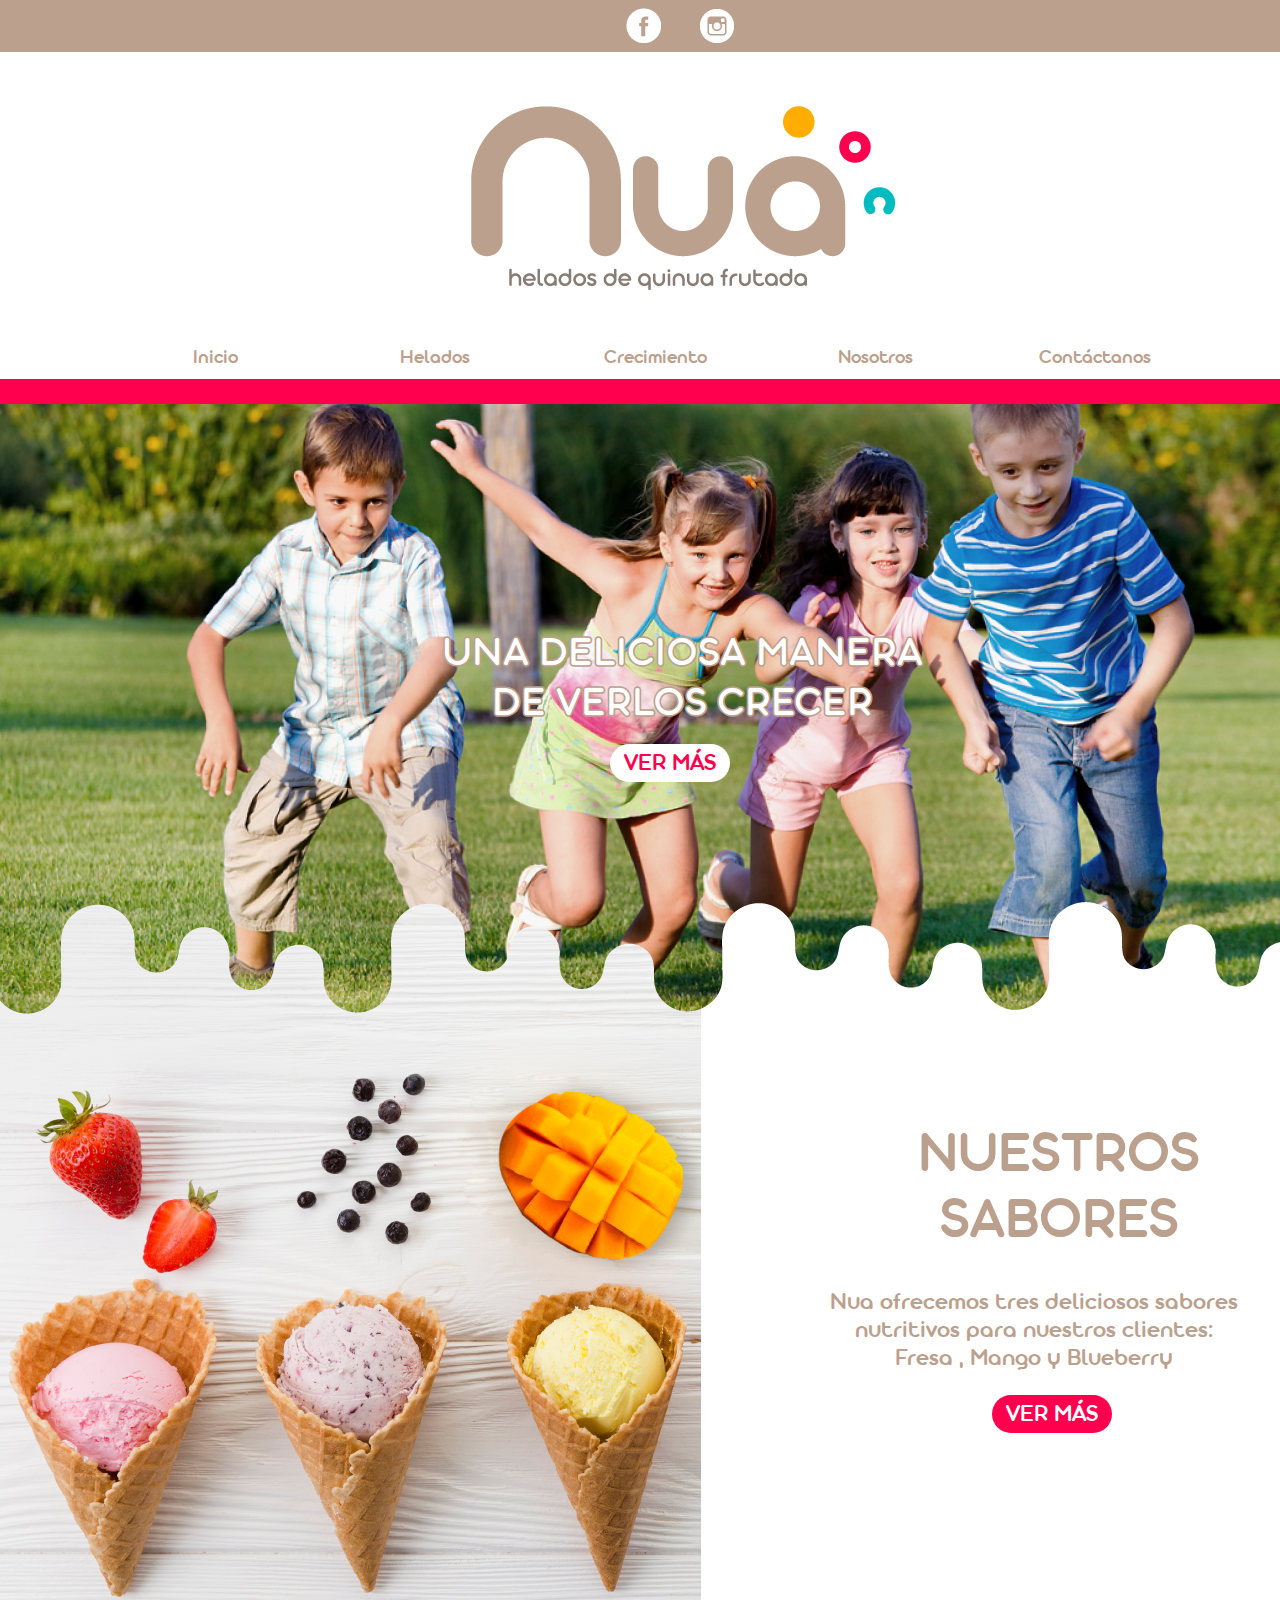
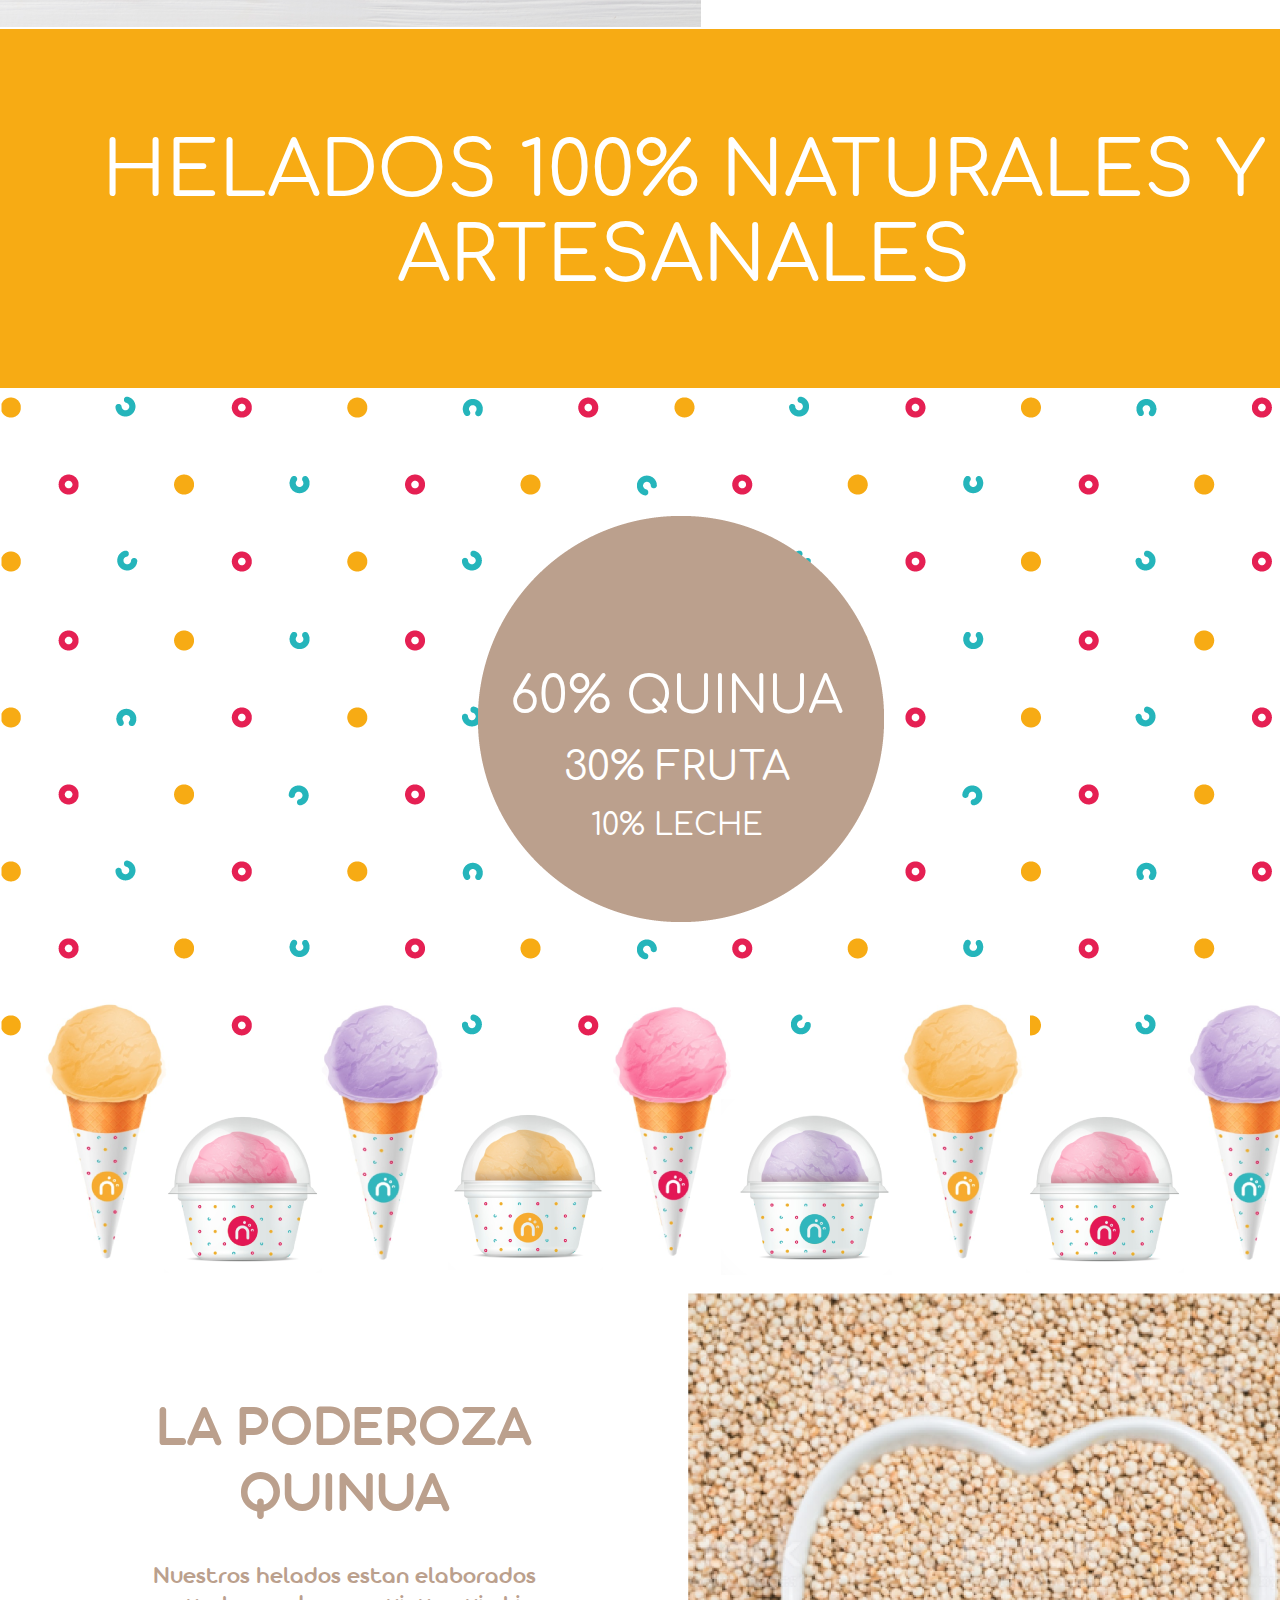
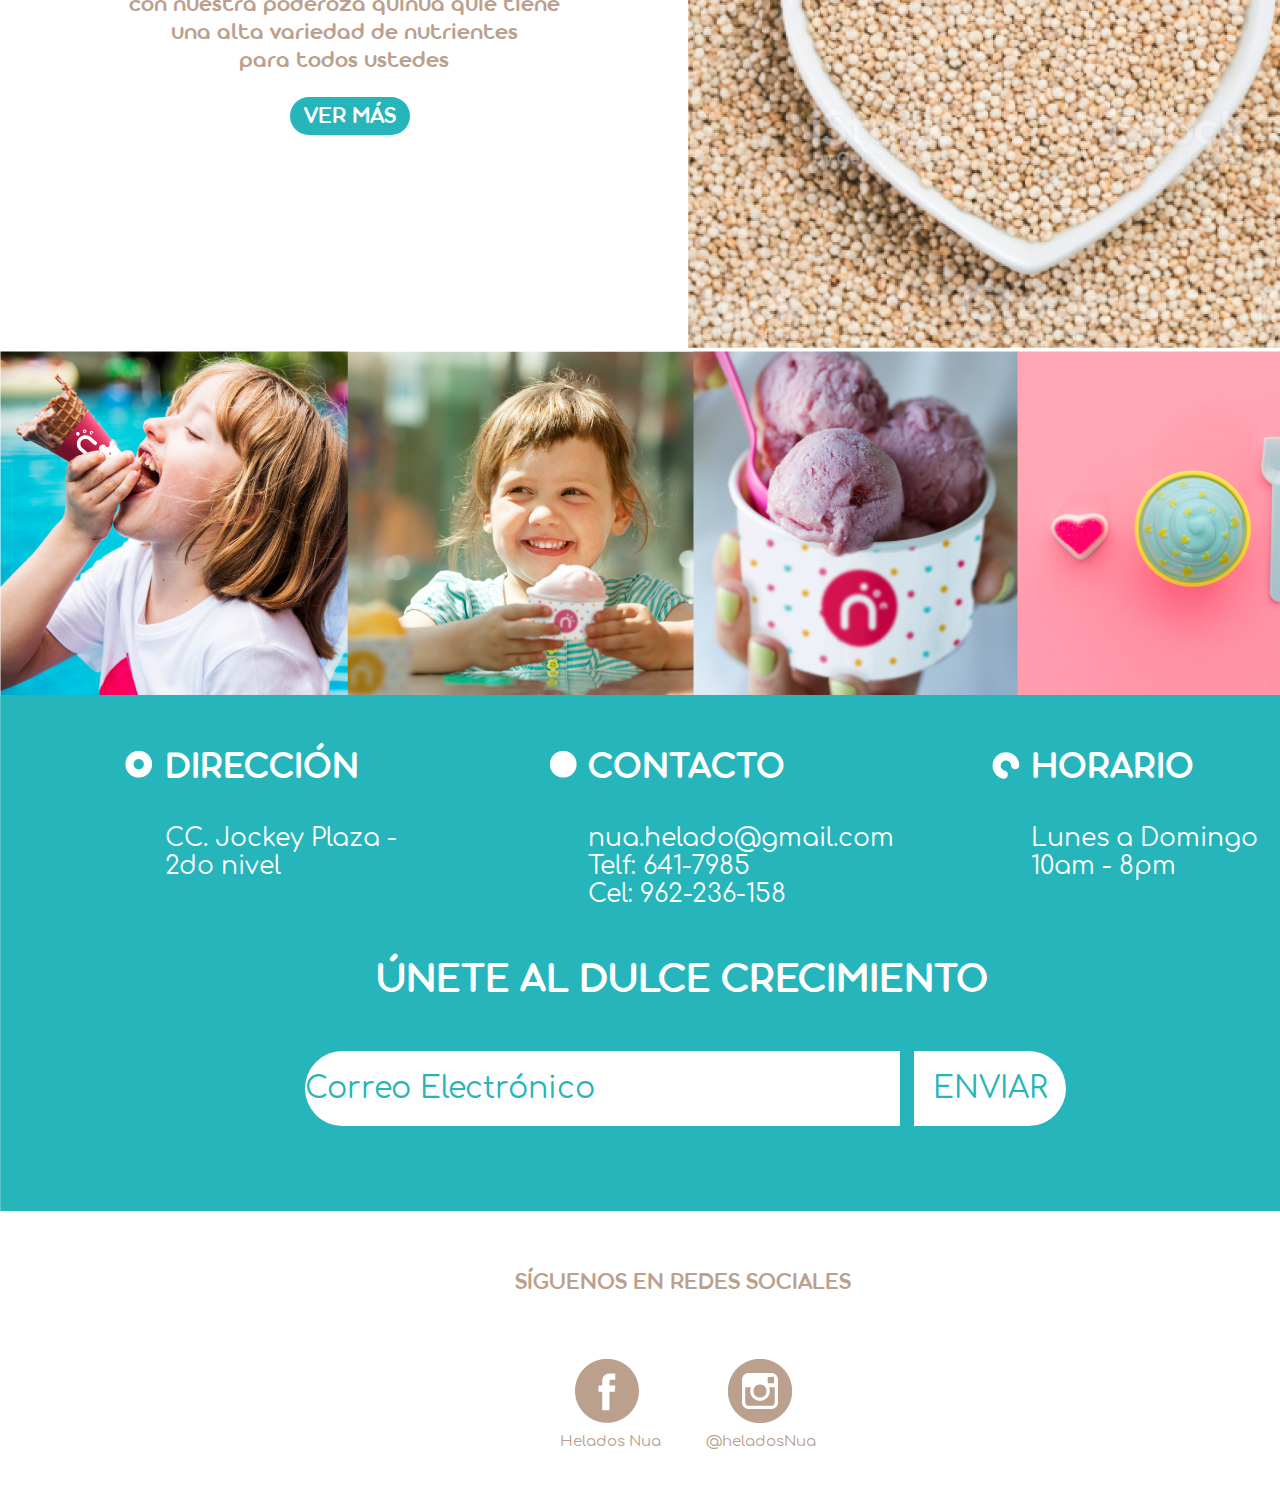
==== commit 890ca155: "Add files via upload" ====
--- a/index.html
+++ b/index.html
@@ -19,7 +19,9 @@
 				<ul>
 				<li><a href="index.html"><img src="images/logonua.png" alt="" class="logo"/></a></li>
 				</ul>
-		        <img src="images/logonua2.png" alt="" class="logo2"/>
+				<ul>
+                 <li><a href="index.html"><img src="images/logonua2.png" alt="" class="logo2"/></a></li>
+				</ul>
 	</nav>
 			<nav class="menu">
 				<ul>
--- a/css/estilos.css
+++ b/css/estilos.css
@@ -14,6 +14,7 @@
 }
 @font-face{
 	font-family: comfortaa;
+	src: url(../fonts/Comfortaa.ttf)
 }
 *{
 	margin: 0;
@@ -800,7 +801,7 @@
 
 
 
-@media screen and (max-width: 480px){
+@media only screen and (max-width:480px){
 
 .contenedor{
 	width: 100%;
@@ -812,7 +813,7 @@
 	
 .cabecera{
 	width: 100%;
-	height: 260px;
+	height: auto;
 	font-family: fuente_1;
 }
 
@@ -829,7 +830,7 @@
 
 .cajalogo{
 	width: 100%;
-	height: 185px;
+	height: 175px;
 	float: left;
 }
 
@@ -859,7 +860,7 @@
 }
 
 .menu li a{
-	padding-top: 5px;
+	padding-top: 8px;
 	width: 27%;
 	height: 20px;
 	float: left;
@@ -868,7 +869,7 @@
 	color: #BBA08D;
 	border-radius: 100px;
 	text-align: center;
-	font-size: 18px;
+	font-size: 16px;
 }
 
 .menu li a:hover{
@@ -877,7 +878,7 @@
 }
 
 .rosa{
-	margin-top: 20px;
+	margin-top: 10px;
 	width: 100%;
 	height: 10px;
 	background: #FF004E;
@@ -901,7 +902,7 @@
 
 .parte1{
 	width: 100%;
-	height: 460px;
+	height: auto;
 	float: left;
 }
 
@@ -913,8 +914,11 @@
 
 .titulo1{
 	text-align: center;
-	margin: 70px 0 0 23%;
-	font-size: 24px;
+	width: 70%;
+	margin-left: 15%;
+	margin-right: 15%;
+	margin-top: 50px;
+	font-size: 20px;
 	color: white;
 	position: absolute;
 	font-family: fuente_2;
@@ -941,32 +945,35 @@
 .cajatexto1{
 	margin-top: 210px;
 	width: 100%;
-	height: 250px;
+	height: 200px;
 	float: left;
 }
 
 .subtitulo1{
-	margin: 50px 0 0 0px;
-	font-size: 30px;
+	width: 50%;
+	margin-left: 25%;
+	margin-right: 25%;
+	margin-top: 20px;
+	font-size: 24px;
 	text-align: center;
 	color: #BBA08D;
 }
 
 p{
-	margin-top: 20px;
-	font-size: 18px;
+	margin-top: 10px;
+	font-size: 16px;
 	text-align: center;
 	color: #BBA08D;
 }
 
 .ovalo2{
-	margin-top:  20px;
+	margin-top:  10px;
 	display:block;
-  margin-left: 37%;
-  margin-right: 37%;
-	position: absolute;
-	width: 26%;
-	height: 38px;
+  margin-left: 40%;
+  margin-right: 40%;
+	position: absolute;
+	width: 20%;
+	height: 25px;
 	background: #FF004E;
 	border-bottom-right-radius: 20px;
 	border-bottom-left-radius: 20px;
@@ -980,14 +987,15 @@
 }
 
 .ver2 a{
-	color: white;
-	width: 120px;
-	height: 30px;
+	padding-left: 15%;
+	color: white;
+	width: 60px;
+	height: 20px;
 	float: left;
 	text-decoration: none;
 	border-radius: 100px;
 	text-align: center;
-	font-size: 25px;
+	font-size: 16px;
 }
 
 /* ==================== *\
@@ -1002,15 +1010,15 @@
 
 .amarillo{
 	width: 100%;
-	height: 120px;
+	height: 90px;
 	background: #F7AB14;
 	float: left;
 }
 
 .barraamarilla{
-	font-size: 26px;
-	text-align: center;
-	margin: 30px 0 0 0;
+	font-size: 24px;
+	text-align: center;
+	margin-top: 20px;
 	font-family: comfortaa;
 	color: white;
 }
@@ -1021,7 +1029,7 @@
     margin-right: 37%;
 	position: absolute;
 	font-family: comfortaa;
-	margin-top: 185px;
+	margin-top: 165px;
 }
 
 .ciento1{
@@ -1048,7 +1056,7 @@
 
 .cajatexto2{
 	width: 100%;
-	height: 246px;
+	height: 266px;
 	float: left;
 }
 
@@ -1060,11 +1068,12 @@
 }
 
 .ovalo3{
-	margin-top:  20px;
-	position: absolute;
-	width: 26%;
-    margin-left: 37%;
-    margin-right: 37%;
+	margin-top:  10px;
+	position: absolute;
+	width: 20%;
+	height: 30px;
+   margin-left: 40%;
+  margin-right: 40%;
 	background: #25B5BB;
 	border-bottom-right-radius: 20px;
 	border-bottom-left-radius: 20px;
@@ -1132,10 +1141,12 @@
 }
 
 .unete{
-	width: 70%;
-	float: left;
-	margin: 0 0 0 22%;
-	font-size: 18px;
+	width: 50%;
+	float: left;
+	margin-left: 24%;
+    margin-right: 24%;
+	text-align: center;
+	font-size: 14px;
 }
 
 	form{
@@ -1290,10 +1301,11 @@
 	float: left;
 }
 
-.cajatexto4{
+.cajatexto4{  
 	width: 100%;
 	height: 276px;
-	bottom: 100px;
+	margin-top: 500px;
+	position: relative;
 	float: right;
 }
 
@@ -1306,8 +1318,9 @@
 
 
 .foto6{
-	width: 100%;
-	float: inherit;
+	position: absolute;
+	width: 100%;
+	float: left;
 }
 
 .bloque3{
@@ -1475,7 +1488,2106 @@
 	height: 30px;
 	font-family: comfortaa;
 }	
-	
-}
-	
-
+}	
+	
+	
+	
+	
+	
+	
+	
+	
+	
+	
+	
+	
+	
+	
+	
+	
+	
+	
+@media only screen and (max-width:340px){
+
+.contenedor{
+	width: 100%;
+	max-width: 340px;
+	height: auto;
+	margin: 0 auto;
+	font-family: fuente_1;
+}
+	
+.cabecera{
+	width: 100%;
+	height: 190px;
+	font-family: fuente_1;
+}
+
+.rrss{
+	width: 100%;
+	height: 20px;
+	float: left;
+	background: #BBA08D;
+}
+
+.rrss0{
+	display: none;
+ }
+
+.cajalogo{
+	width: 100%;
+	height: 135px;
+	float: left;
+}
+
+.logo{
+	display: none;
+}
+	
+.logo2{
+	display: block;
+	width: 25%;
+	margin-top: 20px;
+	margin-left: 38%;
+}
+
+.inicio{
+	display: none;
+}	
+
+.creci{
+	display: none;
+}		
+	
+.menu{
+	float: left;
+	width: 88%;
+	margin: 0 0 0 9%;
+}
+
+.menu li a{
+	padding-top: 8px;
+	width: 27%;
+	height: 15px;
+	float: left;
+	margin-right: 10px;
+	text-decoration: none;
+	color: #BBA08D;
+	border-radius: 100px;
+	text-align: center;
+	font-size: 12px;
+}
+
+.menu li a:hover{
+	background: #FF004E;
+	color: white;
+}
+
+.rosa{
+	margin-top: 10px;
+	width: 100%;
+	height: 10px;
+	background: #FF004E;
+	float: left;
+}
+
+/* ==================== *\
+	    CONTENIDO
+\* ==================== */
+
+.contenido{
+	width: 100%;
+	height: auto;
+    overflow: hidden;
+	float: left;
+}
+
+/* ==================== *\
+	    PARTE1
+\* ==================== */
+
+.parte1{
+	width: 100%;
+	height: auto;
+	float: left;
+}
+
+.banner1{
+	width: 100%;
+	position: absolute;
+	float: left;
+}
+
+.titulo1{
+	text-align: center;
+	width: 70%;
+	margin-left: 15%;
+	margin-right: 15%;
+	margin-top: 50px;
+	font-size: 20px;
+	color: white;
+	position: absolute;
+	font-family: fuente_2;
+  -webkit-text-stroke: 1px #BBA08D;
+}
+
+.ovalo{
+	display: none;
+}
+
+.ver{
+	display: none;
+}
+
+.ver a{
+	display: none;
+}
+
+.foto1{
+	
+	display: none;
+}
+
+.cajatexto1{
+	margin-top: 150px;
+	width: 100%;
+	height: 180px;
+	float: left;
+}
+
+.subtitulo1{
+	width: 50%;
+	margin-left: 25%;
+	margin-right: 25%;
+	margin-top: 20px;
+	font-size: 20px;
+	text-align: center;
+	color: #BBA08D;
+}
+
+p{
+	margin-top: 10px;
+	font-size: 14px;
+	text-align: center;
+	color: #BBA08D;
+}
+
+.ovalo2{
+	margin-top:  10px;
+	display:block;
+  margin-left: 40%;
+  margin-right: 40%;
+	position: absolute;
+	width: 20%;
+	height: 25px;
+	background: #FF004E;
+	border-bottom-right-radius: 20px;
+	border-bottom-left-radius: 20px;
+	border-top-right-radius: 20px;
+	border-top-left-radius: 20px;
+}
+
+.ver2{
+	color: white;
+	margin-top: 8px;
+}
+
+.ver2 a{
+	padding-left: 5%;
+	color: white;
+	width: 60px;
+	height: 20px;
+	float: left;
+	text-decoration: none;
+	border-radius: 100px;
+	text-align: center;
+	font-size: 14px;
+}
+
+/* ==================== *\
+	    PARTE2
+\* ==================== */
+
+.parte2{
+	width: 100%;
+	height: auto;
+	float: left;
+}
+
+.amarillo{
+	width: 100%;
+	height: 60px;
+	background: #F7AB14;
+	float: left;
+}
+
+.barraamarilla{
+	font-size: 16px;
+	text-align: center;
+	margin-top: 13px;
+	font-family: comfortaa;
+	color: white;
+}
+
+.bola{
+	width: 26%;
+    margin-left: 37%;
+    margin-right: 37%;
+	position: absolute;
+	font-family: comfortaa;
+	margin-top: 105px;
+}
+
+.ciento1{
+	font-size: 12px;
+	color: white;
+}
+
+.ciento2{
+	font-size: 11px;
+	color: white;
+	margin-top: 4px;
+}
+
+.ciento3{
+	font-size: 10px;
+	color: white;
+	margin-top: 4px;
+}
+
+.banner2{
+	width: 100%;
+	float: left;
+}
+
+.cajatexto2{
+	width: 100%;
+	height: 226px;
+	float: left;
+}
+
+.subtitulo2{
+	margin: 40px 0 0 0px;
+	font-size: 20px;
+	text-align: center;
+	color: #BBA08D;
+}
+
+.ovalo3{
+	margin-top:  10px;
+	position: absolute;
+	width: 20%;
+	height: 30px;
+   margin-left: 40%;
+  margin-right: 40%;
+	background: #25B5BB;
+	border-bottom-right-radius: 20px;
+	border-bottom-left-radius: 20px;
+	border-top-right-radius: 20px;
+	border-top-left-radius: 20px;
+}
+
+.foto2{
+	display: none;
+}
+
+.foto3{
+	width: 100%;
+	float: left;
+}
+
+/* ==================== *\
+	    PARTE3
+\* ==================== */
+
+.parte3{
+	width: 100%;
+	height: auto;
+	float: left;
+}
+
+.caja{
+	width: 100%;
+	position: absolute;
+	color: white;
+}
+
+.texto1{
+	margin: 16px 0 0 13%;
+	width: 20%;
+	height: 50px;
+	float: left;
+}
+
+.texto2{
+	margin: 16px 0 0 11%;
+	width: 20%;
+	height: 50px;
+	float: left;
+}
+
+.texto3{
+	margin: 16px 0 0 12%;
+	width: 20%;
+	height: 50px;
+	float: left;
+}
+
+h3{
+	width: 100%;
+	font-size: 12px;
+}
+
+.info{
+	font-size: 8px;
+	margin-top: 2px;
+	color: white;
+	font-family: comfortaa;
+	text-align: left;
+}
+
+.unete{
+	width: 50%;
+	float: left;
+	margin-left: 24%;
+    margin-right: 24%;
+	text-align: center;
+	font-size: 5px;
+}
+
+	form{
+		width: 300px;
+	}	
+	
+.envio{
+	margin: 0px 0 0 8.5%;
+	width: 70%;
+	height: 35px;
+	float: left;
+}
+
+.correo{
+	width: 70%;
+	height: 20px;
+	border-top-left-radius: 50px;
+	border-bottom-left-radius: 50px;
+	font-size: 10px;
+	font-family: comfortaa;
+	color: #25B5BB;
+	border: 0px;
+}
+
+.correo2{
+	width: 20%;
+	height: 20px;
+	border-top-right-radius: 50px;
+	border-bottom-right-radius: 50px;
+	font-size: 8px;
+	font-family: comfortaa;
+	color: #25B5BB;
+	border: 0px;
+	margin-left: 1px;
+	background: white;
+}
+
+.foto4{
+	width: 100%;
+	float: left;
+}
+
+/* ==================== *\
+	    PIE
+\* ==================== */
+
+.pie{
+	width: 100%;
+	height: 104px;
+	float: left;
+}
+
+.cierre{
+	width: 60%;
+	text-align: center;
+	margin-top: 20px;
+	margin-left: 20%;
+	margin-right: 20%;
+	float: left;
+}
+
+.link{
+	margin-top: -50px;
+	width: 100%;
+	height: 50px;
+	float: left;
+}	
+	
+.redes{
+    margin-left: 35%;
+    margin-right: 35%;
+	float: left;
+	width: 30%;
+	}
+.fb{
+	display: none;
+	}
+.ig{
+	display: none;
+	}
+	
+/* ==================== *\
+	    PARTE4
+\* ==================== */
+
+.parte4{
+	width: 100%;
+	height: auto;
+	float: left;
+}
+
+.banner3{
+	width: 100%;
+	float: left;
+}
+
+.titulo2{
+	display: none;
+}
+
+.blanco{
+	width: 100%;
+	height: 185px;
+	margin-top: 200px;
+	float: left;
+}
+
+.barrablanca{
+	font-size: 30px;
+	margin-top: 50px;
+	text-align: center;
+	font-family: comfortaa;
+	color: #F7AB14;
+}
+
+/* ==================== *\
+	    PARTE5
+\* ==================== */
+
+.parte5{
+	width: 100%;
+	height: auto;
+	float: left;
+}
+
+.bloque1{
+	width: 100%;
+	height: auto;
+	float: left;
+}
+.foto5{
+	width: 100%;
+	float: left;
+}
+
+.cajatexto3{
+	width: 100%;
+	height: 276px;
+	float: left;
+}
+
+.subtitulo3{
+	margin-top: 50px;
+	font-size: 30px;
+	text-align: center;
+	color: #FF004E;
+}
+
+.bloque2{
+	width: 100%;
+	height: auto;
+	float: left;
+}
+
+.cajatexto4{  
+	width: 100%;
+	height: 206px;
+	margin-top: 450px;
+	position: relative;
+	float: right;
+}
+
+.subtitulo4{
+	margin-top: 30px;
+	font-size: 30px;
+	text-align: center;
+	color: #25B5BB;
+}
+
+
+.foto6{
+	position: absolute;
+	width: 100%;
+	float: left;
+}
+
+.bloque3{
+	width: 100%;
+	height: auto;
+	float: left;
+}
+
+.foto7{
+	width: 100%;
+	float: left;
+}
+
+.cajatexto5{
+	width: 100%;
+	height: 296px;
+	float: left;
+}
+
+.subtitulo5{
+	margin-top: 50px;
+	font-size: 30px;
+	text-align: center;
+	color: #F7AB14;
+}	
+
+/* ==================== *\
+	    PARTE8
+\* ==================== */
+
+.parte8{
+	width: 100%;
+	height: auto;
+	float: left;
+}
+
+.bloque5{
+	width: 100%;
+	height: auto;
+	float: left;
+}
+
+.foto12{
+	width: 100%;
+	float: left;
+}
+
+.cajatexto10{
+	width: 100%;
+	height: 221px;
+	float: left;
+}
+
+.subtitulo7{
+	margin-top: 30px;
+	font-size: 30px;
+	text-align: center;
+	color: #25B5BB;
+}
+
+.cajatexto11{
+	width: 100%;
+	height: 105px;
+	position:relative;
+	float: left;
+	background: #BBA08D;
+}
+
+.barra3{
+	margin-top: 30px;
+	color: white;
+	font-size: 22px;
+}
+
+.foto13{
+	width: 100%;
+	float: left;
+}	
+	
+/* ==================== *\
+	    PARTE9
+\* ==================== */
+
+.parte9{
+	width: 100%;
+	height: auto;
+	float: left;
+}
+
+	.foto14{
+		width: 100%;
+		float: left;
+	}
+	
+.bloque6{
+	margin: 30px 0 0 10%;
+	background: white;
+	width: 80%;
+	height: 230px;
+	float: left;
+	position: absolute;
+}
+
+.subtitulo8{
+	margin-top: 30px;
+	font-size: 20px;
+	text-align: center;
+	color: #25B5BB;
+}
+
+.inf{
+	margin-top: 10px;
+	font-size: 10px;
+	font-family: comfortaa;
+	text-align: center;
+}
+
+.subtitulo9{
+	margin-top: 30px;
+	font-size: 20px;
+	text-align: center;
+	color: #FFAD00;
+}
+
+.bloque7{
+	margin: 320px 0 0 5%;
+	background: white;
+	width: 90%;
+	height: 242px;
+	float: left;
+	position: absolute;
+}
+
+.subtitulo10{
+	margin-top: 20px;
+	font-size: 20px;
+	text-align: center;
+	color: #FF004E;
+}
+
+.cajaFlex {
+	padding:10px;
+	}
+
+form{
+	margin-left: 20%;
+	width: 80%;
+}
+
+form li {
+	margin-bottom: 1px;
+	width: 85%;
+}
+
+.cajaTXT {
+	
+	font-size: 12px;
+	width: 82%;
+	font-family: comfortaa;
+}
+
+.cajaTXTm{
+	font-size: 12px;
+	width: 82%;
+	height: 30px;
+	font-family: comfortaa;
+}
+}
+	
+
+
+
+
+
+
+
+
+
+
+
+
+@media only screen and (max-width:370px){
+
+.contenedor{
+	width: 100%;
+	max-width: 370px;
+	height: auto;
+	margin: 0 auto;
+	font-family: fuente_1;
+}
+	
+.cabecera{
+	width: 100%;
+	height: 190px;
+	font-family: fuente_1;
+}
+
+.rrss{
+	width: 100%;
+	height: 20px;
+	float: left;
+	background: #BBA08D;
+}
+
+.rrss0{
+	display: none;
+ }
+
+.cajalogo{
+	width: 100%;
+	height: 135px;
+	float: left;
+}
+
+.logo{
+	display: none;
+}
+	
+.logo2{
+	display: block;
+	width: 25%;
+	margin-top: 20px;
+	margin-left: 38%;
+}
+
+.inicio{
+	display: none;
+}	
+
+.creci{
+	display: none;
+}		
+	
+.menu{
+	float: left;
+	width: 88%;
+	margin: 0 0 0 9%;
+}
+
+.menu li a{
+	padding-top: 8px;
+	width: 27%;
+	height: 15px;
+	float: left;
+	margin-right: 10px;
+	text-decoration: none;
+	color: #BBA08D;
+	border-radius: 100px;
+	text-align: center;
+	font-size: 12px;
+}
+
+.menu li a:hover{
+	background: #FF004E;
+	color: white;
+}
+
+.rosa{
+	margin-top: 10px;
+	width: 100%;
+	height: 10px;
+	background: #FF004E;
+	float: left;
+}
+
+/* ==================== *\
+	    CONTENIDO
+\* ==================== */
+
+.contenido{
+	width: 100%;
+	height: auto;
+    overflow: hidden;
+	float: left;
+}
+
+/* ==================== *\
+	    PARTE1
+\* ==================== */
+
+.parte1{
+	width: 100%;
+	height: auto;
+	float: left;
+}
+
+.banner1{
+	width: 100%;
+	position: absolute;
+	float: left;
+}
+
+.titulo1{
+	text-align: center;
+	width: 70%;
+	margin-left: 15%;
+	margin-right: 15%;
+	margin-top: 50px;
+	font-size: 20px;
+	color: white;
+	position: absolute;
+	font-family: fuente_2;
+  -webkit-text-stroke: 1px #BBA08D;
+}
+
+.ovalo{
+	display: none;
+}
+
+.ver{
+	display: none;
+}
+
+.ver a{
+	display: none;
+}
+
+.foto1{
+	
+	display: none;
+}
+
+.cajatexto1{
+	margin-top: 150px;
+	width: 100%;
+	height: 180px;
+	float: left;
+}
+
+.subtitulo1{
+	width: 50%;
+	margin-left: 25%;
+	margin-right: 25%;
+	margin-top: 20px;
+	font-size: 20px;
+	text-align: center;
+	color: #BBA08D;
+}
+
+p{
+	margin-top: 10px;
+	font-size: 14px;
+	text-align: center;
+	color: #BBA08D;
+}
+
+.ovalo2{
+	margin-top:  10px;
+	display:block;
+  margin-left: 40%;
+  margin-right: 40%;
+	position: absolute;
+	width: 20%;
+	height: 25px;
+	background: #FF004E;
+	border-bottom-right-radius: 20px;
+	border-bottom-left-radius: 20px;
+	border-top-right-radius: 20px;
+	border-top-left-radius: 20px;
+}
+
+.ver2{
+	color: white;
+	margin-top: 8px;
+}
+
+.ver2 a{
+	padding-left: 5%;
+	color: white;
+	width: 60px;
+	height: 20px;
+	float: left;
+	text-decoration: none;
+	border-radius: 100px;
+	text-align: center;
+	font-size: 14px;
+}
+
+/* ==================== *\
+	    PARTE2
+\* ==================== */
+
+.parte2{
+	width: 100%;
+	height: auto;
+	float: left;
+}
+
+.amarillo{
+	width: 100%;
+	height: 60px;
+	background: #F7AB14;
+	float: left;
+}
+
+.barraamarilla{
+	font-size: 16px;
+	text-align: center;
+	margin-top: 13px;
+	font-family: comfortaa;
+	color: white;
+}
+
+.bola{
+	width: 26%;
+    margin-left: 37%;
+    margin-right: 37%;
+	position: absolute;
+	font-family: comfortaa;
+	margin-top: 105px;
+}
+
+.ciento1{
+	font-size: 12px;
+	color: white;
+}
+
+.ciento2{
+	font-size: 11px;
+	color: white;
+	margin-top: 4px;
+}
+
+.ciento3{
+	font-size: 10px;
+	color: white;
+	margin-top: 4px;
+}
+
+.banner2{
+	width: 100%;
+	float: left;
+}
+
+.cajatexto2{
+	width: 100%;
+	height: 226px;
+	float: left;
+}
+
+.subtitulo2{
+	margin: 40px 0 0 0px;
+	font-size: 20px;
+	text-align: center;
+	color: #BBA08D;
+}
+
+.ovalo3{
+	margin-top:  10px;
+	position: absolute;
+	width: 20%;
+	height: 30px;
+   margin-left: 40%;
+  margin-right: 40%;
+	background: #25B5BB;
+	border-bottom-right-radius: 20px;
+	border-bottom-left-radius: 20px;
+	border-top-right-radius: 20px;
+	border-top-left-radius: 20px;
+}
+
+.foto2{
+	display: none;
+}
+
+.foto3{
+	width: 100%;
+	float: left;
+}
+
+/* ==================== *\
+	    PARTE3
+\* ==================== */
+
+.parte3{
+	width: 100%;
+	height: auto;
+	float: left;
+}
+
+.caja{
+	width: 100%;
+	position: absolute;
+	color: white;
+}
+
+.texto1{
+	margin: 16px 0 0 13%;
+	width: 20%;
+	height: 60px;
+	float: left;
+}
+
+.texto2{
+	margin: 16px 0 0 11%;
+	width: 20%;
+	height: 60px;
+	float: left;
+}
+
+.texto3{
+	margin: 16px 0 0 12%;
+	width: 20%;
+	height: 60px;
+	float: left;
+}
+
+h3{
+	width: 100%;
+	font-size: 12px;
+}
+
+.info{
+	font-size: 8px;
+	margin-top: 2px;
+	color: white;
+	font-family: comfortaa;
+	text-align: left;
+}
+
+.unete{
+	width: 50%;
+	float: left;
+	margin-left: 24%;
+    margin-right: 24%;
+	text-align: center;
+	font-size: 10px;
+}
+
+	form{
+		width: 300px;
+	}	
+	
+.envio{
+	margin: 0px 0 0 8.5%;
+	width: 70%;
+	height: 35px;
+	float: left;
+}
+
+.correo{
+	width: 70%;
+	height: 20px;
+	border-top-left-radius: 50px;
+	border-bottom-left-radius: 50px;
+	font-size: 10px;
+	font-family: comfortaa;
+	color: #25B5BB;
+	border: 0px;
+}
+
+.correo2{
+	width: 20%;
+	height: 20px;
+	border-top-right-radius: 50px;
+	border-bottom-right-radius: 50px;
+	font-size: 8px;
+	font-family: comfortaa;
+	color: #25B5BB;
+	border: 0px;
+	margin-left: 1px;
+	background: white;
+}
+
+.foto4{
+	width: 100%;
+	float: left;
+}
+
+/* ==================== *\
+	    PIE
+\* ==================== */
+
+.pie{
+	width: 100%;
+	height: 104px;
+	float: left;
+}
+
+.cierre{
+	width: 60%;
+	text-align: center;
+	margin-top: 20px;
+	margin-left: 20%;
+	margin-right: 20%;
+	float: left;
+}
+
+.link{
+	margin-top: -50px;
+	width: 100%;
+	height: 50px;
+	float: left;
+}	
+	
+.redes{
+    margin-left: 35%;
+    margin-right: 35%;
+	float: left;
+	width: 30%;
+	}
+.fb{
+	display: none;
+	}
+.ig{
+	display: none;
+	}
+	
+/* ==================== *\
+	    PARTE4
+\* ==================== */
+
+.parte4{
+	width: 100%;
+	height: auto;
+	float: left;
+}
+
+.banner3{
+	width: 100%;
+	float: left;
+}
+
+.titulo2{
+	display: none;
+}
+
+.blanco{
+	width: 100%;
+	height: 185px;
+	margin-top: 200px;
+	float: left;
+}
+
+.barrablanca{
+	font-size: 30px;
+	margin-top: 50px;
+	text-align: center;
+	font-family: comfortaa;
+	color: #F7AB14;
+}
+
+/* ==================== *\
+	    PARTE5
+\* ==================== */
+
+.parte5{
+	width: 100%;
+	height: auto;
+	float: left;
+}
+
+.bloque1{
+	width: 100%;
+	height: auto;
+	float: left;
+}
+.foto5{
+	width: 100%;
+	float: left;
+}
+
+.cajatexto3{
+	width: 100%;
+	height: 276px;
+	float: left;
+}
+
+.subtitulo3{
+	margin-top: 50px;
+	font-size: 30px;
+	text-align: center;
+	color: #FF004E;
+}
+
+.bloque2{
+	width: 100%;
+	height: auto;
+	float: left;
+}
+
+.cajatexto4{
+	width: 100%;
+	height: 276px;
+	bottom: 100px;
+	float: right;
+}
+
+.subtitulo4{
+	margin-top: 30px;
+	font-size: 30px;
+	text-align: center;
+	color: #25B5BB;
+}
+
+
+.foto6{
+	width: 100%;
+	float: inherit;
+}
+
+.bloque3{
+	width: 100%;
+	height: auto;
+	float: left;
+}
+
+.foto7{
+	width: 100%;
+	float: left;
+}
+
+.cajatexto5{
+	width: 100%;
+	height: 296px;
+	float: left;
+}
+
+.subtitulo5{
+	margin-top: 30px;
+	font-size: 30px;
+	text-align: center;
+	color: #F7AB14;
+}	
+
+/* ==================== *\
+	    PARTE8
+\* ==================== */
+
+.parte8{
+	width: 100%;
+	height: auto;
+	float: left;
+}
+
+.bloque5{
+	width: 100%;
+	height: auto;
+	float: left;
+}
+
+.foto12{
+	width: 100%;
+	float: left;
+}
+
+.cajatexto10{
+	width: 100%;
+	height: 221px;
+	float: left;
+}
+
+.subtitulo7{
+	margin-top: 30px;
+	font-size: 30px;
+	text-align: center;
+	color: #25B5BB;
+}
+
+.cajatexto11{
+	width: 100%;
+	height: 105px;
+	position:relative;
+	float: left;
+	background: #BBA08D;
+}
+
+.barra3{
+	margin-top: 30px;
+	color: white;
+	font-size: 22px;
+}
+
+.foto13{
+	width: 100%;
+	float: left;
+}	
+	
+/* ==================== *\
+	    PARTE9
+\* ==================== */
+
+.parte9{
+	width: 100%;
+	height: auto;
+	float: left;
+}
+
+	.foto14{
+		width: 100%;
+		float: left;
+	}
+	
+.bloque6{
+	margin: 30px 0 0 10%;
+	background: white;
+	width: 80%;
+	height: 230px;
+	float: left;
+	position: absolute;
+}
+
+.subtitulo8{
+	margin-top: 30px;
+	font-size: 20px;
+	text-align: center;
+	color: #25B5BB;
+}
+
+.inf{
+	margin-top: 10px;
+	font-size: 10px;
+	font-family: comfortaa;
+	text-align: center;
+}
+
+.subtitulo9{
+	margin-top: 30px;
+	font-size: 20px;
+	text-align: center;
+	color: #FFAD00;
+}
+
+.bloque7{
+	margin: 320px 0 0 5%;
+	background: white;
+	width: 90%;
+	height: 242px;
+	float: left;
+	position: absolute;
+}
+
+.subtitulo10{
+	margin-top: 20px;
+	font-size: 20px;
+	text-align: center;
+	color: #FF004E;
+}
+
+.cajaFlex {
+	padding:10px;
+	}
+
+form{
+	margin-left: 20%;
+	width: 80%;
+}
+
+form li {
+	margin-bottom: 1px;
+	width: 85%;
+}
+
+.cajaTXT {
+	
+	font-size: 12px;
+	width: 82%;
+	font-family: comfortaa;
+}
+
+.cajaTXTm{
+	font-size: 12px;
+	width: 82%;
+	height: 30px;
+	font-family: comfortaa;
+}
+}
+
+
+
+
+
+
+
+
+
+
+@media only screen and (max-width:400px){
+
+.contenedor{
+	width: 100%;
+	max-width: 400px;
+	height: auto;
+	margin: 0 auto;
+	font-family: fuente_1;
+}
+	
+.cabecera{
+	width: 100%;
+	height: 218px;
+	font-family: fuente_1;
+}
+
+.rrss{
+	width: 100%;
+	height: 20px;
+	float: left;
+	background: #BBA08D;
+}
+
+.rrss0{
+	display: none;
+ }
+
+.cajalogo{
+	width: 100%;
+	height: 155px;
+	float: left;
+}
+
+.logo{
+	display: none;
+}
+	
+.logo2{
+	display: block;
+	width: 25%;
+	margin-top: 20px;
+	margin-left: 38%;
+}
+
+.inicio{
+	display: none;
+}	
+
+.creci{
+	display: none;
+}		
+	
+.menu{
+	float: left;
+	width: 88%;
+	margin: 0 0 0 9%;
+}
+
+.menu li a{
+	padding-top: 8px;
+	width: 27%;
+	height: 15px;
+	float: left;
+	margin-right: 10px;
+	text-decoration: none;
+	color: #BBA08D;
+	border-radius: 100px;
+	text-align: center;
+	font-size: 12px;
+}
+
+.menu li a:hover{
+	background: #FF004E;
+	color: white;
+}
+
+.rosa{
+	margin-top: 10px;
+	width: 100%;
+	height: 10px;
+	background: #FF004E;
+	float: left;
+}
+
+/* ==================== *\
+	    CONTENIDO
+\* ==================== */
+
+.contenido{
+	width: 100%;
+	height: auto;
+    overflow: hidden;
+	float: left;
+}
+
+/* ==================== *\
+	    PARTE1
+\* ==================== */
+
+.parte1{
+	width: 100%;
+	height: auto;
+	float: left;
+}
+
+.banner1{
+	width: 100%;
+	position: absolute;
+	float: left;
+}
+
+.titulo1{
+	text-align: center;
+	width: 70%;
+	margin-left: 15%;
+	margin-right: 15%;
+	margin-top: 50px;
+	font-size: 20px;
+	color: white;
+	position: absolute;
+	font-family: fuente_2;
+  -webkit-text-stroke: 1px #BBA08D;
+}
+
+.ovalo{
+	display: none;
+}
+
+.ver{
+	display: none;
+}
+
+.ver a{
+	display: none;
+}
+
+.foto1{
+	
+	display: none;
+}
+
+.cajatexto1{
+	margin-top: 170px;
+	width: 100%;
+	height: 180px;
+	float: left;
+}
+
+.subtitulo1{
+	width: 50%;
+	margin-left: 25%;
+	margin-right: 25%;
+	margin-top: 20px;
+	font-size: 20px;
+	text-align: center;
+	color: #BBA08D;
+}
+
+p{
+	margin-top: 10px;
+	font-size: 14px;
+	text-align: center;
+	color: #BBA08D;
+}
+
+.ovalo2{
+	margin-top:  10px;
+	display:block;
+  margin-left: 40%;
+  margin-right: 40%;
+	position: absolute;
+	width: 20%;
+	height: 25px;
+	background: #FF004E;
+	border-bottom-right-radius: 20px;
+	border-bottom-left-radius: 20px;
+	border-top-right-radius: 20px;
+	border-top-left-radius: 20px;
+}
+
+.ver2{
+	color: white;
+	margin-top: 8px;
+}
+
+.ver2 a{
+	padding-left: 10%;
+	color: white;
+	width: 60px;
+	height: 20px;
+	float: left;
+	text-decoration: none;
+	border-radius: 100px;
+	text-align: center;
+	font-size: 14px;
+}
+
+/* ==================== *\
+	    PARTE2
+\* ==================== */
+
+.parte2{
+	width: 100%;
+	height: auto;
+	float: left;
+}
+
+.amarillo{
+	width: 100%;
+	height: 70px;
+	background: #F7AB14;
+	float: left;
+}
+
+.barraamarilla{
+	font-size: 18px;
+	text-align: center;
+	margin-top: 13px;
+	font-family: comfortaa;
+	color: white;
+}
+
+.bola{
+	width: 26%;
+    margin-left: 37%;
+    margin-right: 37%;
+	position: absolute;
+	font-family: comfortaa;
+	margin-top: 135px;
+}
+
+.ciento1{
+	font-size: 14px;
+	color: white;
+}
+
+.ciento2{
+	font-size: 12px;
+	color: white;
+	margin-top: 4px;
+}
+
+.ciento3{
+	font-size: 10px;
+	color: white;
+	margin-top: 4px;
+}
+
+.banner2{
+	width: 100%;
+	float: left;
+}
+
+.cajatexto2{
+	width: 100%;
+	height: 226px;
+	float: left;
+}
+
+.subtitulo2{
+	margin: 40px 0 0 0px;
+	font-size: 20px;
+	text-align: center;
+	color: #BBA08D;
+}
+
+.ovalo3{
+	margin-top:  10px;
+	position: absolute;
+	width: 20%;
+	height: 30px;
+   margin-left: 40%;
+  margin-right: 40%;
+	background: #25B5BB;
+	border-bottom-right-radius: 20px;
+	border-bottom-left-radius: 20px;
+	border-top-right-radius: 20px;
+	border-top-left-radius: 20px;
+}
+
+.foto2{
+	display: none;
+}
+
+.foto3{
+	width: 100%;
+	float: left;
+}
+
+/* ==================== *\
+	    PARTE3
+\* ==================== */
+
+.parte3{
+	width: 100%;
+	height: auto;
+	float: left;
+}
+
+.caja{
+	width: 100%;
+	position: absolute;
+	color: white;
+}
+
+.texto1{
+	margin: 16px 0 0 13%;
+	width: 20%;
+	height: 70px;
+	float: left;
+}
+
+.texto2{
+	margin: 16px 0 0 11%;
+	width: 20%;
+	height: 70px;
+	float: left;
+}
+
+.texto3{
+	margin: 16px 0 0 12%;
+	width: 20%;
+	height: 70px;
+	float: left;
+}
+
+h3{
+	width: 100%;
+	font-size: 12px;
+}
+
+.info{
+	font-size: 8px;
+	margin-top: 2px;
+	color: white;
+	font-family: comfortaa;
+	text-align: left;
+}
+
+.unete{
+	width: 50%;
+	float: left;
+	margin-left: 24%;
+    margin-right: 24%;
+	text-align: center;
+	font-size: 12px;
+}
+
+	form{
+		width: 300px;
+	}	
+	
+.envio{
+	margin: 0px 0 0 8.5%;
+	width: 70%;
+	height: 35px;
+	float: left;
+}
+
+.correo{
+	width: 70%;
+	height: 20px;
+	border-top-left-radius: 50px;
+	border-bottom-left-radius: 50px;
+	font-size: 10px;
+	font-family: comfortaa;
+	color: #25B5BB;
+	border: 0px;
+}
+
+.correo2{
+	width: 20%;
+	height: 20px;
+	border-top-right-radius: 50px;
+	border-bottom-right-radius: 50px;
+	font-size: 8px;
+	font-family: comfortaa;
+	color: #25B5BB;
+	border: 0px;
+	margin-left: 1px;
+	background: white;
+}
+
+.foto4{
+	width: 100%;
+	float: left;
+}
+
+/* ==================== *\
+	    PIE
+\* ==================== */
+
+.pie{
+	width: 100%;
+	height: 104px;
+	float: left;
+}
+
+.cierre{
+	width: 60%;
+	text-align: center;
+	margin-top: 20px;
+	margin-left: 20%;
+	margin-right: 20%;
+	float: left;
+}
+
+.link{
+	margin-top: -50px;
+	width: 100%;
+	height: 50px;
+	float: left;
+}	
+	
+.redes{
+    margin-left: 35%;
+    margin-right: 35%;
+	float: left;
+	width: 30%;
+	}
+.fb{
+	display: none;
+	}
+.ig{
+	display: none;
+	}
+	
+/* ==================== *\
+	    PARTE4
+\* ==================== */
+
+.parte4{
+	width: 100%;
+	height: auto;
+	float: left;
+}
+
+.banner3{
+	width: 100%;
+	float: left;
+}
+
+.titulo2{
+	display: none;
+}
+
+.blanco{
+	width: 100%;
+	height: 185px;
+	margin-top: 200px;
+	float: left;
+}
+
+.barrablanca{
+	font-size: 30px;
+	margin-top: 50px;
+	text-align: center;
+	font-family: comfortaa;
+	color: #F7AB14;
+}
+
+/* ==================== *\
+	    PARTE5
+\* ==================== */
+
+.parte5{
+	width: 100%;
+	height: auto;
+	float: left;
+}
+
+.bloque1{
+	width: 100%;
+	height: auto;
+	float: left;
+}
+.foto5{
+	width: 100%;
+	float: left;
+}
+
+.cajatexto3{
+	width: 100%;
+	height: 276px;
+	float: left;
+}
+
+.subtitulo3{
+	margin-top: 50px;
+	font-size: 30px;
+	text-align: center;
+	color: #FF004E;
+}
+
+.bloque2{
+	width: 100%;
+	height: auto;
+	float: left;
+}
+
+.cajatexto4{
+	width: 100%;
+	height: 276px;
+	bottom: 100px;
+	float: right;
+}
+
+.subtitulo4{
+	margin-top: 30px;
+	font-size: 30px;
+	text-align: center;
+	color: #25B5BB;
+}
+
+
+.foto6{
+	width: 100%;
+	float: inherit;
+}
+
+.bloque3{
+	width: 100%;
+	height: auto;
+	float: left;
+}
+
+.foto7{
+	width: 100%;
+	float: left;
+}
+
+.cajatexto5{
+	width: 100%;
+	height: 296px;
+	float: left;
+}
+
+.subtitulo5{
+	margin-top: 30px;
+	font-size: 30px;
+	text-align: center;
+	color: #F7AB14;
+}	
+
+/* ==================== *\
+	    PARTE8
+\* ==================== */
+
+.parte8{
+	width: 100%;
+	height: auto;
+	float: left;
+}
+
+.bloque5{
+	width: 100%;
+	height: auto;
+	float: left;
+}
+
+.foto12{
+	width: 100%;
+	float: left;
+}
+
+.cajatexto10{
+	width: 100%;
+	height: 191px;
+	float: left;
+}
+
+.subtitulo7{
+	margin-top: 30px;
+	font-size: 30px;
+	text-align: center;
+	color: #25B5BB;
+}
+
+.cajatexto11{
+	width: 100%;
+	height: 85px;
+	position:relative;
+	float: left;
+	background: #BBA08D;
+}
+
+.barra3{
+	margin-top: 20px;
+	color: white;
+	font-size: 18px;
+}
+
+.foto13{
+	width: 100%;
+	float: left;
+}	
+	
+/* ==================== *\
+	    PARTE9
+\* ==================== */
+
+.parte9{
+	width: 100%;
+	height: auto;
+	float: left;
+}
+
+	.foto14{
+		width: 100%;
+		float: left;
+	}
+	
+.bloque6{
+	margin: 30px 0 0 10%;
+	background: white;
+	width: 80%;
+	height: 230px;
+	float: left;
+	position: absolute;
+}
+
+.subtitulo8{
+	margin-top: 30px;
+	font-size: 20px;
+	text-align: center;
+	color: #25B5BB;
+}
+
+.inf{
+	margin-top: 10px;
+	font-size: 10px;
+	font-family: comfortaa;
+	text-align: center;
+}
+
+.subtitulo9{
+	margin-top: 30px;
+	font-size: 20px;
+	text-align: center;
+	color: #FFAD00;
+}
+
+.bloque7{
+	margin: 280px 0 0 5%;
+	background: white;
+	width: 90%;
+	height: 205px;
+	float: left;
+	position: absolute;
+}
+
+.subtitulo10{
+	margin-top: 10px;
+	font-size: 20px;
+	text-align: center;
+	color: #FF004E;
+}
+
+.cajaFlex {
+	padding: 5px;
+	}
+
+form{
+	margin-left: 20%;
+	width: 80%;
+}
+
+form li {
+	margin-bottom: 1px;
+	width: 85%;
+}
+
+.cajaTXT {
+	height: 8px;
+	font-size: 10px;
+	width: 82%;
+	font-family: comfortaa;
+}
+
+.cajaTXTm{
+	font-size: 10px;
+	width: 82%;
+	height: 30px;
+	font-family: comfortaa;
+}
+}
+
--- a/css/estilos.css
+++ b/css/estilos.css
@@ -14,6 +14,7 @@
 }
 @font-face{
 	font-family: comfortaa;
+	src: url(../fonts/Comfortaa.ttf)
 }
 *{
 	margin: 0;
@@ -800,7 +801,7 @@
 
 
 
-@media screen and (max-width: 480px){
+@media only screen and (max-width:480px){
 
 .contenedor{
 	width: 100%;
@@ -812,7 +813,7 @@
 	
 .cabecera{
 	width: 100%;
-	height: 260px;
+	height: auto;
 	font-family: fuente_1;
 }
 
@@ -829,7 +830,7 @@
 
 .cajalogo{
 	width: 100%;
-	height: 185px;
+	height: 175px;
 	float: left;
 }
 
@@ -859,7 +860,7 @@
 }
 
 .menu li a{
-	padding-top: 5px;
+	padding-top: 8px;
 	width: 27%;
 	height: 20px;
 	float: left;
@@ -868,7 +869,7 @@
 	color: #BBA08D;
 	border-radius: 100px;
 	text-align: center;
-	font-size: 18px;
+	font-size: 16px;
 }
 
 .menu li a:hover{
@@ -877,7 +878,7 @@
 }
 
 .rosa{
-	margin-top: 20px;
+	margin-top: 10px;
 	width: 100%;
 	height: 10px;
 	background: #FF004E;
@@ -901,7 +902,7 @@
 
 .parte1{
 	width: 100%;
-	height: 460px;
+	height: auto;
 	float: left;
 }
 
@@ -913,8 +914,11 @@
 
 .titulo1{
 	text-align: center;
-	margin: 70px 0 0 23%;
-	font-size: 24px;
+	width: 70%;
+	margin-left: 15%;
+	margin-right: 15%;
+	margin-top: 50px;
+	font-size: 20px;
 	color: white;
 	position: absolute;
 	font-family: fuente_2;
@@ -941,32 +945,35 @@
 .cajatexto1{
 	margin-top: 210px;
 	width: 100%;
-	height: 250px;
+	height: 200px;
 	float: left;
 }
 
 .subtitulo1{
-	margin: 50px 0 0 0px;
-	font-size: 30px;
+	width: 50%;
+	margin-left: 25%;
+	margin-right: 25%;
+	margin-top: 20px;
+	font-size: 24px;
 	text-align: center;
 	color: #BBA08D;
 }
 
 p{
-	margin-top: 20px;
-	font-size: 18px;
+	margin-top: 10px;
+	font-size: 16px;
 	text-align: center;
 	color: #BBA08D;
 }
 
 .ovalo2{
-	margin-top:  20px;
+	margin-top:  10px;
 	display:block;
-  margin-left: 37%;
-  margin-right: 37%;
-	position: absolute;
-	width: 26%;
-	height: 38px;
+  margin-left: 40%;
+  margin-right: 40%;
+	position: absolute;
+	width: 20%;
+	height: 25px;
 	background: #FF004E;
 	border-bottom-right-radius: 20px;
 	border-bottom-left-radius: 20px;
@@ -980,14 +987,15 @@
 }
 
 .ver2 a{
-	color: white;
-	width: 120px;
-	height: 30px;
+	padding-left: 15%;
+	color: white;
+	width: 60px;
+	height: 20px;
 	float: left;
 	text-decoration: none;
 	border-radius: 100px;
 	text-align: center;
-	font-size: 25px;
+	font-size: 16px;
 }
 
 /* ==================== *\
@@ -1002,15 +1010,15 @@
 
 .amarillo{
 	width: 100%;
-	height: 120px;
+	height: 90px;
 	background: #F7AB14;
 	float: left;
 }
 
 .barraamarilla{
-	font-size: 26px;
-	text-align: center;
-	margin: 30px 0 0 0;
+	font-size: 24px;
+	text-align: center;
+	margin-top: 20px;
 	font-family: comfortaa;
 	color: white;
 }
@@ -1021,7 +1029,7 @@
     margin-right: 37%;
 	position: absolute;
 	font-family: comfortaa;
-	margin-top: 185px;
+	margin-top: 165px;
 }
 
 .ciento1{
@@ -1048,7 +1056,7 @@
 
 .cajatexto2{
 	width: 100%;
-	height: 246px;
+	height: 266px;
 	float: left;
 }
 
@@ -1060,11 +1068,12 @@
 }
 
 .ovalo3{
-	margin-top:  20px;
-	position: absolute;
-	width: 26%;
-    margin-left: 37%;
-    margin-right: 37%;
+	margin-top:  10px;
+	position: absolute;
+	width: 20%;
+	height: 30px;
+   margin-left: 40%;
+  margin-right: 40%;
 	background: #25B5BB;
 	border-bottom-right-radius: 20px;
 	border-bottom-left-radius: 20px;
@@ -1132,10 +1141,12 @@
 }
 
 .unete{
-	width: 70%;
-	float: left;
-	margin: 0 0 0 22%;
-	font-size: 18px;
+	width: 50%;
+	float: left;
+	margin-left: 24%;
+    margin-right: 24%;
+	text-align: center;
+	font-size: 14px;
 }
 
 	form{
@@ -1290,10 +1301,11 @@
 	float: left;
 }
 
-.cajatexto4{
+.cajatexto4{  
 	width: 100%;
 	height: 276px;
-	bottom: 100px;
+	margin-top: 500px;
+	position: relative;
 	float: right;
 }
 
@@ -1306,8 +1318,9 @@
 
 
 .foto6{
-	width: 100%;
-	float: inherit;
+	position: absolute;
+	width: 100%;
+	float: left;
 }
 
 .bloque3{
@@ -1475,7 +1488,2106 @@
 	height: 30px;
 	font-family: comfortaa;
 }	
-	
-}
-	
-
+}	
+	
+	
+	
+	
+	
+	
+	
+	
+	
+	
+	
+	
+	
+	
+	
+	
+	
+	
+@media only screen and (max-width:340px){
+
+.contenedor{
+	width: 100%;
+	max-width: 340px;
+	height: auto;
+	margin: 0 auto;
+	font-family: fuente_1;
+}
+	
+.cabecera{
+	width: 100%;
+	height: 190px;
+	font-family: fuente_1;
+}
+
+.rrss{
+	width: 100%;
+	height: 20px;
+	float: left;
+	background: #BBA08D;
+}
+
+.rrss0{
+	display: none;
+ }
+
+.cajalogo{
+	width: 100%;
+	height: 135px;
+	float: left;
+}
+
+.logo{
+	display: none;
+}
+	
+.logo2{
+	display: block;
+	width: 25%;
+	margin-top: 20px;
+	margin-left: 38%;
+}
+
+.inicio{
+	display: none;
+}	
+
+.creci{
+	display: none;
+}		
+	
+.menu{
+	float: left;
+	width: 88%;
+	margin: 0 0 0 9%;
+}
+
+.menu li a{
+	padding-top: 8px;
+	width: 27%;
+	height: 15px;
+	float: left;
+	margin-right: 10px;
+	text-decoration: none;
+	color: #BBA08D;
+	border-radius: 100px;
+	text-align: center;
+	font-size: 12px;
+}
+
+.menu li a:hover{
+	background: #FF004E;
+	color: white;
+}
+
+.rosa{
+	margin-top: 10px;
+	width: 100%;
+	height: 10px;
+	background: #FF004E;
+	float: left;
+}
+
+/* ==================== *\
+	    CONTENIDO
+\* ==================== */
+
+.contenido{
+	width: 100%;
+	height: auto;
+    overflow: hidden;
+	float: left;
+}
+
+/* ==================== *\
+	    PARTE1
+\* ==================== */
+
+.parte1{
+	width: 100%;
+	height: auto;
+	float: left;
+}
+
+.banner1{
+	width: 100%;
+	position: absolute;
+	float: left;
+}
+
+.titulo1{
+	text-align: center;
+	width: 70%;
+	margin-left: 15%;
+	margin-right: 15%;
+	margin-top: 50px;
+	font-size: 20px;
+	color: white;
+	position: absolute;
+	font-family: fuente_2;
+  -webkit-text-stroke: 1px #BBA08D;
+}
+
+.ovalo{
+	display: none;
+}
+
+.ver{
+	display: none;
+}
+
+.ver a{
+	display: none;
+}
+
+.foto1{
+	
+	display: none;
+}
+
+.cajatexto1{
+	margin-top: 150px;
+	width: 100%;
+	height: 180px;
+	float: left;
+}
+
+.subtitulo1{
+	width: 50%;
+	margin-left: 25%;
+	margin-right: 25%;
+	margin-top: 20px;
+	font-size: 20px;
+	text-align: center;
+	color: #BBA08D;
+}
+
+p{
+	margin-top: 10px;
+	font-size: 14px;
+	text-align: center;
+	color: #BBA08D;
+}
+
+.ovalo2{
+	margin-top:  10px;
+	display:block;
+  margin-left: 40%;
+  margin-right: 40%;
+	position: absolute;
+	width: 20%;
+	height: 25px;
+	background: #FF004E;
+	border-bottom-right-radius: 20px;
+	border-bottom-left-radius: 20px;
+	border-top-right-radius: 20px;
+	border-top-left-radius: 20px;
+}
+
+.ver2{
+	color: white;
+	margin-top: 8px;
+}
+
+.ver2 a{
+	padding-left: 5%;
+	color: white;
+	width: 60px;
+	height: 20px;
+	float: left;
+	text-decoration: none;
+	border-radius: 100px;
+	text-align: center;
+	font-size: 14px;
+}
+
+/* ==================== *\
+	    PARTE2
+\* ==================== */
+
+.parte2{
+	width: 100%;
+	height: auto;
+	float: left;
+}
+
+.amarillo{
+	width: 100%;
+	height: 60px;
+	background: #F7AB14;
+	float: left;
+}
+
+.barraamarilla{
+	font-size: 16px;
+	text-align: center;
+	margin-top: 13px;
+	font-family: comfortaa;
+	color: white;
+}
+
+.bola{
+	width: 26%;
+    margin-left: 37%;
+    margin-right: 37%;
+	position: absolute;
+	font-family: comfortaa;
+	margin-top: 105px;
+}
+
+.ciento1{
+	font-size: 12px;
+	color: white;
+}
+
+.ciento2{
+	font-size: 11px;
+	color: white;
+	margin-top: 4px;
+}
+
+.ciento3{
+	font-size: 10px;
+	color: white;
+	margin-top: 4px;
+}
+
+.banner2{
+	width: 100%;
+	float: left;
+}
+
+.cajatexto2{
+	width: 100%;
+	height: 226px;
+	float: left;
+}
+
+.subtitulo2{
+	margin: 40px 0 0 0px;
+	font-size: 20px;
+	text-align: center;
+	color: #BBA08D;
+}
+
+.ovalo3{
+	margin-top:  10px;
+	position: absolute;
+	width: 20%;
+	height: 30px;
+   margin-left: 40%;
+  margin-right: 40%;
+	background: #25B5BB;
+	border-bottom-right-radius: 20px;
+	border-bottom-left-radius: 20px;
+	border-top-right-radius: 20px;
+	border-top-left-radius: 20px;
+}
+
+.foto2{
+	display: none;
+}
+
+.foto3{
+	width: 100%;
+	float: left;
+}
+
+/* ==================== *\
+	    PARTE3
+\* ==================== */
+
+.parte3{
+	width: 100%;
+	height: auto;
+	float: left;
+}
+
+.caja{
+	width: 100%;
+	position: absolute;
+	color: white;
+}
+
+.texto1{
+	margin: 16px 0 0 13%;
+	width: 20%;
+	height: 50px;
+	float: left;
+}
+
+.texto2{
+	margin: 16px 0 0 11%;
+	width: 20%;
+	height: 50px;
+	float: left;
+}
+
+.texto3{
+	margin: 16px 0 0 12%;
+	width: 20%;
+	height: 50px;
+	float: left;
+}
+
+h3{
+	width: 100%;
+	font-size: 12px;
+}
+
+.info{
+	font-size: 8px;
+	margin-top: 2px;
+	color: white;
+	font-family: comfortaa;
+	text-align: left;
+}
+
+.unete{
+	width: 50%;
+	float: left;
+	margin-left: 24%;
+    margin-right: 24%;
+	text-align: center;
+	font-size: 5px;
+}
+
+	form{
+		width: 300px;
+	}	
+	
+.envio{
+	margin: 0px 0 0 8.5%;
+	width: 70%;
+	height: 35px;
+	float: left;
+}
+
+.correo{
+	width: 70%;
+	height: 20px;
+	border-top-left-radius: 50px;
+	border-bottom-left-radius: 50px;
+	font-size: 10px;
+	font-family: comfortaa;
+	color: #25B5BB;
+	border: 0px;
+}
+
+.correo2{
+	width: 20%;
+	height: 20px;
+	border-top-right-radius: 50px;
+	border-bottom-right-radius: 50px;
+	font-size: 8px;
+	font-family: comfortaa;
+	color: #25B5BB;
+	border: 0px;
+	margin-left: 1px;
+	background: white;
+}
+
+.foto4{
+	width: 100%;
+	float: left;
+}
+
+/* ==================== *\
+	    PIE
+\* ==================== */
+
+.pie{
+	width: 100%;
+	height: 104px;
+	float: left;
+}
+
+.cierre{
+	width: 60%;
+	text-align: center;
+	margin-top: 20px;
+	margin-left: 20%;
+	margin-right: 20%;
+	float: left;
+}
+
+.link{
+	margin-top: -50px;
+	width: 100%;
+	height: 50px;
+	float: left;
+}	
+	
+.redes{
+    margin-left: 35%;
+    margin-right: 35%;
+	float: left;
+	width: 30%;
+	}
+.fb{
+	display: none;
+	}
+.ig{
+	display: none;
+	}
+	
+/* ==================== *\
+	    PARTE4
+\* ==================== */
+
+.parte4{
+	width: 100%;
+	height: auto;
+	float: left;
+}
+
+.banner3{
+	width: 100%;
+	float: left;
+}
+
+.titulo2{
+	display: none;
+}
+
+.blanco{
+	width: 100%;
+	height: 185px;
+	margin-top: 200px;
+	float: left;
+}
+
+.barrablanca{
+	font-size: 30px;
+	margin-top: 50px;
+	text-align: center;
+	font-family: comfortaa;
+	color: #F7AB14;
+}
+
+/* ==================== *\
+	    PARTE5
+\* ==================== */
+
+.parte5{
+	width: 100%;
+	height: auto;
+	float: left;
+}
+
+.bloque1{
+	width: 100%;
+	height: auto;
+	float: left;
+}
+.foto5{
+	width: 100%;
+	float: left;
+}
+
+.cajatexto3{
+	width: 100%;
+	height: 276px;
+	float: left;
+}
+
+.subtitulo3{
+	margin-top: 50px;
+	font-size: 30px;
+	text-align: center;
+	color: #FF004E;
+}
+
+.bloque2{
+	width: 100%;
+	height: auto;
+	float: left;
+}
+
+.cajatexto4{  
+	width: 100%;
+	height: 206px;
+	margin-top: 450px;
+	position: relative;
+	float: right;
+}
+
+.subtitulo4{
+	margin-top: 30px;
+	font-size: 30px;
+	text-align: center;
+	color: #25B5BB;
+}
+
+
+.foto6{
+	position: absolute;
+	width: 100%;
+	float: left;
+}
+
+.bloque3{
+	width: 100%;
+	height: auto;
+	float: left;
+}
+
+.foto7{
+	width: 100%;
+	float: left;
+}
+
+.cajatexto5{
+	width: 100%;
+	height: 296px;
+	float: left;
+}
+
+.subtitulo5{
+	margin-top: 50px;
+	font-size: 30px;
+	text-align: center;
+	color: #F7AB14;
+}	
+
+/* ==================== *\
+	    PARTE8
+\* ==================== */
+
+.parte8{
+	width: 100%;
+	height: auto;
+	float: left;
+}
+
+.bloque5{
+	width: 100%;
+	height: auto;
+	float: left;
+}
+
+.foto12{
+	width: 100%;
+	float: left;
+}
+
+.cajatexto10{
+	width: 100%;
+	height: 221px;
+	float: left;
+}
+
+.subtitulo7{
+	margin-top: 30px;
+	font-size: 30px;
+	text-align: center;
+	color: #25B5BB;
+}
+
+.cajatexto11{
+	width: 100%;
+	height: 105px;
+	position:relative;
+	float: left;
+	background: #BBA08D;
+}
+
+.barra3{
+	margin-top: 30px;
+	color: white;
+	font-size: 22px;
+}
+
+.foto13{
+	width: 100%;
+	float: left;
+}	
+	
+/* ==================== *\
+	    PARTE9
+\* ==================== */
+
+.parte9{
+	width: 100%;
+	height: auto;
+	float: left;
+}
+
+	.foto14{
+		width: 100%;
+		float: left;
+	}
+	
+.bloque6{
+	margin: 30px 0 0 10%;
+	background: white;
+	width: 80%;
+	height: 230px;
+	float: left;
+	position: absolute;
+}
+
+.subtitulo8{
+	margin-top: 30px;
+	font-size: 20px;
+	text-align: center;
+	color: #25B5BB;
+}
+
+.inf{
+	margin-top: 10px;
+	font-size: 10px;
+	font-family: comfortaa;
+	text-align: center;
+}
+
+.subtitulo9{
+	margin-top: 30px;
+	font-size: 20px;
+	text-align: center;
+	color: #FFAD00;
+}
+
+.bloque7{
+	margin: 320px 0 0 5%;
+	background: white;
+	width: 90%;
+	height: 242px;
+	float: left;
+	position: absolute;
+}
+
+.subtitulo10{
+	margin-top: 20px;
+	font-size: 20px;
+	text-align: center;
+	color: #FF004E;
+}
+
+.cajaFlex {
+	padding:10px;
+	}
+
+form{
+	margin-left: 20%;
+	width: 80%;
+}
+
+form li {
+	margin-bottom: 1px;
+	width: 85%;
+}
+
+.cajaTXT {
+	
+	font-size: 12px;
+	width: 82%;
+	font-family: comfortaa;
+}
+
+.cajaTXTm{
+	font-size: 12px;
+	width: 82%;
+	height: 30px;
+	font-family: comfortaa;
+}
+}
+	
+
+
+
+
+
+
+
+
+
+
+
+
+@media only screen and (max-width:370px){
+
+.contenedor{
+	width: 100%;
+	max-width: 370px;
+	height: auto;
+	margin: 0 auto;
+	font-family: fuente_1;
+}
+	
+.cabecera{
+	width: 100%;
+	height: 190px;
+	font-family: fuente_1;
+}
+
+.rrss{
+	width: 100%;
+	height: 20px;
+	float: left;
+	background: #BBA08D;
+}
+
+.rrss0{
+	display: none;
+ }
+
+.cajalogo{
+	width: 100%;
+	height: 135px;
+	float: left;
+}
+
+.logo{
+	display: none;
+}
+	
+.logo2{
+	display: block;
+	width: 25%;
+	margin-top: 20px;
+	margin-left: 38%;
+}
+
+.inicio{
+	display: none;
+}	
+
+.creci{
+	display: none;
+}		
+	
+.menu{
+	float: left;
+	width: 88%;
+	margin: 0 0 0 9%;
+}
+
+.menu li a{
+	padding-top: 8px;
+	width: 27%;
+	height: 15px;
+	float: left;
+	margin-right: 10px;
+	text-decoration: none;
+	color: #BBA08D;
+	border-radius: 100px;
+	text-align: center;
+	font-size: 12px;
+}
+
+.menu li a:hover{
+	background: #FF004E;
+	color: white;
+}
+
+.rosa{
+	margin-top: 10px;
+	width: 100%;
+	height: 10px;
+	background: #FF004E;
+	float: left;
+}
+
+/* ==================== *\
+	    CONTENIDO
+\* ==================== */
+
+.contenido{
+	width: 100%;
+	height: auto;
+    overflow: hidden;
+	float: left;
+}
+
+/* ==================== *\
+	    PARTE1
+\* ==================== */
+
+.parte1{
+	width: 100%;
+	height: auto;
+	float: left;
+}
+
+.banner1{
+	width: 100%;
+	position: absolute;
+	float: left;
+}
+
+.titulo1{
+	text-align: center;
+	width: 70%;
+	margin-left: 15%;
+	margin-right: 15%;
+	margin-top: 50px;
+	font-size: 20px;
+	color: white;
+	position: absolute;
+	font-family: fuente_2;
+  -webkit-text-stroke: 1px #BBA08D;
+}
+
+.ovalo{
+	display: none;
+}
+
+.ver{
+	display: none;
+}
+
+.ver a{
+	display: none;
+}
+
+.foto1{
+	
+	display: none;
+}
+
+.cajatexto1{
+	margin-top: 150px;
+	width: 100%;
+	height: 180px;
+	float: left;
+}
+
+.subtitulo1{
+	width: 50%;
+	margin-left: 25%;
+	margin-right: 25%;
+	margin-top: 20px;
+	font-size: 20px;
+	text-align: center;
+	color: #BBA08D;
+}
+
+p{
+	margin-top: 10px;
+	font-size: 14px;
+	text-align: center;
+	color: #BBA08D;
+}
+
+.ovalo2{
+	margin-top:  10px;
+	display:block;
+  margin-left: 40%;
+  margin-right: 40%;
+	position: absolute;
+	width: 20%;
+	height: 25px;
+	background: #FF004E;
+	border-bottom-right-radius: 20px;
+	border-bottom-left-radius: 20px;
+	border-top-right-radius: 20px;
+	border-top-left-radius: 20px;
+}
+
+.ver2{
+	color: white;
+	margin-top: 8px;
+}
+
+.ver2 a{
+	padding-left: 5%;
+	color: white;
+	width: 60px;
+	height: 20px;
+	float: left;
+	text-decoration: none;
+	border-radius: 100px;
+	text-align: center;
+	font-size: 14px;
+}
+
+/* ==================== *\
+	    PARTE2
+\* ==================== */
+
+.parte2{
+	width: 100%;
+	height: auto;
+	float: left;
+}
+
+.amarillo{
+	width: 100%;
+	height: 60px;
+	background: #F7AB14;
+	float: left;
+}
+
+.barraamarilla{
+	font-size: 16px;
+	text-align: center;
+	margin-top: 13px;
+	font-family: comfortaa;
+	color: white;
+}
+
+.bola{
+	width: 26%;
+    margin-left: 37%;
+    margin-right: 37%;
+	position: absolute;
+	font-family: comfortaa;
+	margin-top: 105px;
+}
+
+.ciento1{
+	font-size: 12px;
+	color: white;
+}
+
+.ciento2{
+	font-size: 11px;
+	color: white;
+	margin-top: 4px;
+}
+
+.ciento3{
+	font-size: 10px;
+	color: white;
+	margin-top: 4px;
+}
+
+.banner2{
+	width: 100%;
+	float: left;
+}
+
+.cajatexto2{
+	width: 100%;
+	height: 226px;
+	float: left;
+}
+
+.subtitulo2{
+	margin: 40px 0 0 0px;
+	font-size: 20px;
+	text-align: center;
+	color: #BBA08D;
+}
+
+.ovalo3{
+	margin-top:  10px;
+	position: absolute;
+	width: 20%;
+	height: 30px;
+   margin-left: 40%;
+  margin-right: 40%;
+	background: #25B5BB;
+	border-bottom-right-radius: 20px;
+	border-bottom-left-radius: 20px;
+	border-top-right-radius: 20px;
+	border-top-left-radius: 20px;
+}
+
+.foto2{
+	display: none;
+}
+
+.foto3{
+	width: 100%;
+	float: left;
+}
+
+/* ==================== *\
+	    PARTE3
+\* ==================== */
+
+.parte3{
+	width: 100%;
+	height: auto;
+	float: left;
+}
+
+.caja{
+	width: 100%;
+	position: absolute;
+	color: white;
+}
+
+.texto1{
+	margin: 16px 0 0 13%;
+	width: 20%;
+	height: 60px;
+	float: left;
+}
+
+.texto2{
+	margin: 16px 0 0 11%;
+	width: 20%;
+	height: 60px;
+	float: left;
+}
+
+.texto3{
+	margin: 16px 0 0 12%;
+	width: 20%;
+	height: 60px;
+	float: left;
+}
+
+h3{
+	width: 100%;
+	font-size: 12px;
+}
+
+.info{
+	font-size: 8px;
+	margin-top: 2px;
+	color: white;
+	font-family: comfortaa;
+	text-align: left;
+}
+
+.unete{
+	width: 50%;
+	float: left;
+	margin-left: 24%;
+    margin-right: 24%;
+	text-align: center;
+	font-size: 10px;
+}
+
+	form{
+		width: 300px;
+	}	
+	
+.envio{
+	margin: 0px 0 0 8.5%;
+	width: 70%;
+	height: 35px;
+	float: left;
+}
+
+.correo{
+	width: 70%;
+	height: 20px;
+	border-top-left-radius: 50px;
+	border-bottom-left-radius: 50px;
+	font-size: 10px;
+	font-family: comfortaa;
+	color: #25B5BB;
+	border: 0px;
+}
+
+.correo2{
+	width: 20%;
+	height: 20px;
+	border-top-right-radius: 50px;
+	border-bottom-right-radius: 50px;
+	font-size: 8px;
+	font-family: comfortaa;
+	color: #25B5BB;
+	border: 0px;
+	margin-left: 1px;
+	background: white;
+}
+
+.foto4{
+	width: 100%;
+	float: left;
+}
+
+/* ==================== *\
+	    PIE
+\* ==================== */
+
+.pie{
+	width: 100%;
+	height: 104px;
+	float: left;
+}
+
+.cierre{
+	width: 60%;
+	text-align: center;
+	margin-top: 20px;
+	margin-left: 20%;
+	margin-right: 20%;
+	float: left;
+}
+
+.link{
+	margin-top: -50px;
+	width: 100%;
+	height: 50px;
+	float: left;
+}	
+	
+.redes{
+    margin-left: 35%;
+    margin-right: 35%;
+	float: left;
+	width: 30%;
+	}
+.fb{
+	display: none;
+	}
+.ig{
+	display: none;
+	}
+	
+/* ==================== *\
+	    PARTE4
+\* ==================== */
+
+.parte4{
+	width: 100%;
+	height: auto;
+	float: left;
+}
+
+.banner3{
+	width: 100%;
+	float: left;
+}
+
+.titulo2{
+	display: none;
+}
+
+.blanco{
+	width: 100%;
+	height: 185px;
+	margin-top: 200px;
+	float: left;
+}
+
+.barrablanca{
+	font-size: 30px;
+	margin-top: 50px;
+	text-align: center;
+	font-family: comfortaa;
+	color: #F7AB14;
+}
+
+/* ==================== *\
+	    PARTE5
+\* ==================== */
+
+.parte5{
+	width: 100%;
+	height: auto;
+	float: left;
+}
+
+.bloque1{
+	width: 100%;
+	height: auto;
+	float: left;
+}
+.foto5{
+	width: 100%;
+	float: left;
+}
+
+.cajatexto3{
+	width: 100%;
+	height: 276px;
+	float: left;
+}
+
+.subtitulo3{
+	margin-top: 50px;
+	font-size: 30px;
+	text-align: center;
+	color: #FF004E;
+}
+
+.bloque2{
+	width: 100%;
+	height: auto;
+	float: left;
+}
+
+.cajatexto4{
+	width: 100%;
+	height: 276px;
+	bottom: 100px;
+	float: right;
+}
+
+.subtitulo4{
+	margin-top: 30px;
+	font-size: 30px;
+	text-align: center;
+	color: #25B5BB;
+}
+
+
+.foto6{
+	width: 100%;
+	float: inherit;
+}
+
+.bloque3{
+	width: 100%;
+	height: auto;
+	float: left;
+}
+
+.foto7{
+	width: 100%;
+	float: left;
+}
+
+.cajatexto5{
+	width: 100%;
+	height: 296px;
+	float: left;
+}
+
+.subtitulo5{
+	margin-top: 30px;
+	font-size: 30px;
+	text-align: center;
+	color: #F7AB14;
+}	
+
+/* ==================== *\
+	    PARTE8
+\* ==================== */
+
+.parte8{
+	width: 100%;
+	height: auto;
+	float: left;
+}
+
+.bloque5{
+	width: 100%;
+	height: auto;
+	float: left;
+}
+
+.foto12{
+	width: 100%;
+	float: left;
+}
+
+.cajatexto10{
+	width: 100%;
+	height: 221px;
+	float: left;
+}
+
+.subtitulo7{
+	margin-top: 30px;
+	font-size: 30px;
+	text-align: center;
+	color: #25B5BB;
+}
+
+.cajatexto11{
+	width: 100%;
+	height: 105px;
+	position:relative;
+	float: left;
+	background: #BBA08D;
+}
+
+.barra3{
+	margin-top: 30px;
+	color: white;
+	font-size: 22px;
+}
+
+.foto13{
+	width: 100%;
+	float: left;
+}	
+	
+/* ==================== *\
+	    PARTE9
+\* ==================== */
+
+.parte9{
+	width: 100%;
+	height: auto;
+	float: left;
+}
+
+	.foto14{
+		width: 100%;
+		float: left;
+	}
+	
+.bloque6{
+	margin: 30px 0 0 10%;
+	background: white;
+	width: 80%;
+	height: 230px;
+	float: left;
+	position: absolute;
+}
+
+.subtitulo8{
+	margin-top: 30px;
+	font-size: 20px;
+	text-align: center;
+	color: #25B5BB;
+}
+
+.inf{
+	margin-top: 10px;
+	font-size: 10px;
+	font-family: comfortaa;
+	text-align: center;
+}
+
+.subtitulo9{
+	margin-top: 30px;
+	font-size: 20px;
+	text-align: center;
+	color: #FFAD00;
+}
+
+.bloque7{
+	margin: 320px 0 0 5%;
+	background: white;
+	width: 90%;
+	height: 242px;
+	float: left;
+	position: absolute;
+}
+
+.subtitulo10{
+	margin-top: 20px;
+	font-size: 20px;
+	text-align: center;
+	color: #FF004E;
+}
+
+.cajaFlex {
+	padding:10px;
+	}
+
+form{
+	margin-left: 20%;
+	width: 80%;
+}
+
+form li {
+	margin-bottom: 1px;
+	width: 85%;
+}
+
+.cajaTXT {
+	
+	font-size: 12px;
+	width: 82%;
+	font-family: comfortaa;
+}
+
+.cajaTXTm{
+	font-size: 12px;
+	width: 82%;
+	height: 30px;
+	font-family: comfortaa;
+}
+}
+
+
+
+
+
+
+
+
+
+
+@media only screen and (max-width:400px){
+
+.contenedor{
+	width: 100%;
+	max-width: 400px;
+	height: auto;
+	margin: 0 auto;
+	font-family: fuente_1;
+}
+	
+.cabecera{
+	width: 100%;
+	height: 218px;
+	font-family: fuente_1;
+}
+
+.rrss{
+	width: 100%;
+	height: 20px;
+	float: left;
+	background: #BBA08D;
+}
+
+.rrss0{
+	display: none;
+ }
+
+.cajalogo{
+	width: 100%;
+	height: 155px;
+	float: left;
+}
+
+.logo{
+	display: none;
+}
+	
+.logo2{
+	display: block;
+	width: 25%;
+	margin-top: 20px;
+	margin-left: 38%;
+}
+
+.inicio{
+	display: none;
+}	
+
+.creci{
+	display: none;
+}		
+	
+.menu{
+	float: left;
+	width: 88%;
+	margin: 0 0 0 9%;
+}
+
+.menu li a{
+	padding-top: 8px;
+	width: 27%;
+	height: 15px;
+	float: left;
+	margin-right: 10px;
+	text-decoration: none;
+	color: #BBA08D;
+	border-radius: 100px;
+	text-align: center;
+	font-size: 12px;
+}
+
+.menu li a:hover{
+	background: #FF004E;
+	color: white;
+}
+
+.rosa{
+	margin-top: 10px;
+	width: 100%;
+	height: 10px;
+	background: #FF004E;
+	float: left;
+}
+
+/* ==================== *\
+	    CONTENIDO
+\* ==================== */
+
+.contenido{
+	width: 100%;
+	height: auto;
+    overflow: hidden;
+	float: left;
+}
+
+/* ==================== *\
+	    PARTE1
+\* ==================== */
+
+.parte1{
+	width: 100%;
+	height: auto;
+	float: left;
+}
+
+.banner1{
+	width: 100%;
+	position: absolute;
+	float: left;
+}
+
+.titulo1{
+	text-align: center;
+	width: 70%;
+	margin-left: 15%;
+	margin-right: 15%;
+	margin-top: 50px;
+	font-size: 20px;
+	color: white;
+	position: absolute;
+	font-family: fuente_2;
+  -webkit-text-stroke: 1px #BBA08D;
+}
+
+.ovalo{
+	display: none;
+}
+
+.ver{
+	display: none;
+}
+
+.ver a{
+	display: none;
+}
+
+.foto1{
+	
+	display: none;
+}
+
+.cajatexto1{
+	margin-top: 170px;
+	width: 100%;
+	height: 180px;
+	float: left;
+}
+
+.subtitulo1{
+	width: 50%;
+	margin-left: 25%;
+	margin-right: 25%;
+	margin-top: 20px;
+	font-size: 20px;
+	text-align: center;
+	color: #BBA08D;
+}
+
+p{
+	margin-top: 10px;
+	font-size: 14px;
+	text-align: center;
+	color: #BBA08D;
+}
+
+.ovalo2{
+	margin-top:  10px;
+	display:block;
+  margin-left: 40%;
+  margin-right: 40%;
+	position: absolute;
+	width: 20%;
+	height: 25px;
+	background: #FF004E;
+	border-bottom-right-radius: 20px;
+	border-bottom-left-radius: 20px;
+	border-top-right-radius: 20px;
+	border-top-left-radius: 20px;
+}
+
+.ver2{
+	color: white;
+	margin-top: 8px;
+}
+
+.ver2 a{
+	padding-left: 10%;
+	color: white;
+	width: 60px;
+	height: 20px;
+	float: left;
+	text-decoration: none;
+	border-radius: 100px;
+	text-align: center;
+	font-size: 14px;
+}
+
+/* ==================== *\
+	    PARTE2
+\* ==================== */
+
+.parte2{
+	width: 100%;
+	height: auto;
+	float: left;
+}
+
+.amarillo{
+	width: 100%;
+	height: 70px;
+	background: #F7AB14;
+	float: left;
+}
+
+.barraamarilla{
+	font-size: 18px;
+	text-align: center;
+	margin-top: 13px;
+	font-family: comfortaa;
+	color: white;
+}
+
+.bola{
+	width: 26%;
+    margin-left: 37%;
+    margin-right: 37%;
+	position: absolute;
+	font-family: comfortaa;
+	margin-top: 135px;
+}
+
+.ciento1{
+	font-size: 14px;
+	color: white;
+}
+
+.ciento2{
+	font-size: 12px;
+	color: white;
+	margin-top: 4px;
+}
+
+.ciento3{
+	font-size: 10px;
+	color: white;
+	margin-top: 4px;
+}
+
+.banner2{
+	width: 100%;
+	float: left;
+}
+
+.cajatexto2{
+	width: 100%;
+	height: 226px;
+	float: left;
+}
+
+.subtitulo2{
+	margin: 40px 0 0 0px;
+	font-size: 20px;
+	text-align: center;
+	color: #BBA08D;
+}
+
+.ovalo3{
+	margin-top:  10px;
+	position: absolute;
+	width: 20%;
+	height: 30px;
+   margin-left: 40%;
+  margin-right: 40%;
+	background: #25B5BB;
+	border-bottom-right-radius: 20px;
+	border-bottom-left-radius: 20px;
+	border-top-right-radius: 20px;
+	border-top-left-radius: 20px;
+}
+
+.foto2{
+	display: none;
+}
+
+.foto3{
+	width: 100%;
+	float: left;
+}
+
+/* ==================== *\
+	    PARTE3
+\* ==================== */
+
+.parte3{
+	width: 100%;
+	height: auto;
+	float: left;
+}
+
+.caja{
+	width: 100%;
+	position: absolute;
+	color: white;
+}
+
+.texto1{
+	margin: 16px 0 0 13%;
+	width: 20%;
+	height: 70px;
+	float: left;
+}
+
+.texto2{
+	margin: 16px 0 0 11%;
+	width: 20%;
+	height: 70px;
+	float: left;
+}
+
+.texto3{
+	margin: 16px 0 0 12%;
+	width: 20%;
+	height: 70px;
+	float: left;
+}
+
+h3{
+	width: 100%;
+	font-size: 12px;
+}
+
+.info{
+	font-size: 8px;
+	margin-top: 2px;
+	color: white;
+	font-family: comfortaa;
+	text-align: left;
+}
+
+.unete{
+	width: 50%;
+	float: left;
+	margin-left: 24%;
+    margin-right: 24%;
+	text-align: center;
+	font-size: 12px;
+}
+
+	form{
+		width: 300px;
+	}	
+	
+.envio{
+	margin: 0px 0 0 8.5%;
+	width: 70%;
+	height: 35px;
+	float: left;
+}
+
+.correo{
+	width: 70%;
+	height: 20px;
+	border-top-left-radius: 50px;
+	border-bottom-left-radius: 50px;
+	font-size: 10px;
+	font-family: comfortaa;
+	color: #25B5BB;
+	border: 0px;
+}
+
+.correo2{
+	width: 20%;
+	height: 20px;
+	border-top-right-radius: 50px;
+	border-bottom-right-radius: 50px;
+	font-size: 8px;
+	font-family: comfortaa;
+	color: #25B5BB;
+	border: 0px;
+	margin-left: 1px;
+	background: white;
+}
+
+.foto4{
+	width: 100%;
+	float: left;
+}
+
+/* ==================== *\
+	    PIE
+\* ==================== */
+
+.pie{
+	width: 100%;
+	height: 104px;
+	float: left;
+}
+
+.cierre{
+	width: 60%;
+	text-align: center;
+	margin-top: 20px;
+	margin-left: 20%;
+	margin-right: 20%;
+	float: left;
+}
+
+.link{
+	margin-top: -50px;
+	width: 100%;
+	height: 50px;
+	float: left;
+}	
+	
+.redes{
+    margin-left: 35%;
+    margin-right: 35%;
+	float: left;
+	width: 30%;
+	}
+.fb{
+	display: none;
+	}
+.ig{
+	display: none;
+	}
+	
+/* ==================== *\
+	    PARTE4
+\* ==================== */
+
+.parte4{
+	width: 100%;
+	height: auto;
+	float: left;
+}
+
+.banner3{
+	width: 100%;
+	float: left;
+}
+
+.titulo2{
+	display: none;
+}
+
+.blanco{
+	width: 100%;
+	height: 185px;
+	margin-top: 200px;
+	float: left;
+}
+
+.barrablanca{
+	font-size: 30px;
+	margin-top: 50px;
+	text-align: center;
+	font-family: comfortaa;
+	color: #F7AB14;
+}
+
+/* ==================== *\
+	    PARTE5
+\* ==================== */
+
+.parte5{
+	width: 100%;
+	height: auto;
+	float: left;
+}
+
+.bloque1{
+	width: 100%;
+	height: auto;
+	float: left;
+}
+.foto5{
+	width: 100%;
+	float: left;
+}
+
+.cajatexto3{
+	width: 100%;
+	height: 276px;
+	float: left;
+}
+
+.subtitulo3{
+	margin-top: 50px;
+	font-size: 30px;
+	text-align: center;
+	color: #FF004E;
+}
+
+.bloque2{
+	width: 100%;
+	height: auto;
+	float: left;
+}
+
+.cajatexto4{
+	width: 100%;
+	height: 276px;
+	bottom: 100px;
+	float: right;
+}
+
+.subtitulo4{
+	margin-top: 30px;
+	font-size: 30px;
+	text-align: center;
+	color: #25B5BB;
+}
+
+
+.foto6{
+	width: 100%;
+	float: inherit;
+}
+
+.bloque3{
+	width: 100%;
+	height: auto;
+	float: left;
+}
+
+.foto7{
+	width: 100%;
+	float: left;
+}
+
+.cajatexto5{
+	width: 100%;
+	height: 296px;
+	float: left;
+}
+
+.subtitulo5{
+	margin-top: 30px;
+	font-size: 30px;
+	text-align: center;
+	color: #F7AB14;
+}	
+
+/* ==================== *\
+	    PARTE8
+\* ==================== */
+
+.parte8{
+	width: 100%;
+	height: auto;
+	float: left;
+}
+
+.bloque5{
+	width: 100%;
+	height: auto;
+	float: left;
+}
+
+.foto12{
+	width: 100%;
+	float: left;
+}
+
+.cajatexto10{
+	width: 100%;
+	height: 191px;
+	float: left;
+}
+
+.subtitulo7{
+	margin-top: 30px;
+	font-size: 30px;
+	text-align: center;
+	color: #25B5BB;
+}
+
+.cajatexto11{
+	width: 100%;
+	height: 85px;
+	position:relative;
+	float: left;
+	background: #BBA08D;
+}
+
+.barra3{
+	margin-top: 20px;
+	color: white;
+	font-size: 18px;
+}
+
+.foto13{
+	width: 100%;
+	float: left;
+}	
+	
+/* ==================== *\
+	    PARTE9
+\* ==================== */
+
+.parte9{
+	width: 100%;
+	height: auto;
+	float: left;
+}
+
+	.foto14{
+		width: 100%;
+		float: left;
+	}
+	
+.bloque6{
+	margin: 30px 0 0 10%;
+	background: white;
+	width: 80%;
+	height: 230px;
+	float: left;
+	position: absolute;
+}
+
+.subtitulo8{
+	margin-top: 30px;
+	font-size: 20px;
+	text-align: center;
+	color: #25B5BB;
+}
+
+.inf{
+	margin-top: 10px;
+	font-size: 10px;
+	font-family: comfortaa;
+	text-align: center;
+}
+
+.subtitulo9{
+	margin-top: 30px;
+	font-size: 20px;
+	text-align: center;
+	color: #FFAD00;
+}
+
+.bloque7{
+	margin: 280px 0 0 5%;
+	background: white;
+	width: 90%;
+	height: 205px;
+	float: left;
+	position: absolute;
+}
+
+.subtitulo10{
+	margin-top: 10px;
+	font-size: 20px;
+	text-align: center;
+	color: #FF004E;
+}
+
+.cajaFlex {
+	padding: 5px;
+	}
+
+form{
+	margin-left: 20%;
+	width: 80%;
+}
+
+form li {
+	margin-bottom: 1px;
+	width: 85%;
+}
+
+.cajaTXT {
+	height: 8px;
+	font-size: 10px;
+	width: 82%;
+	font-family: comfortaa;
+}
+
+.cajaTXTm{
+	font-size: 10px;
+	width: 82%;
+	height: 30px;
+	font-family: comfortaa;
+}
+}
+
